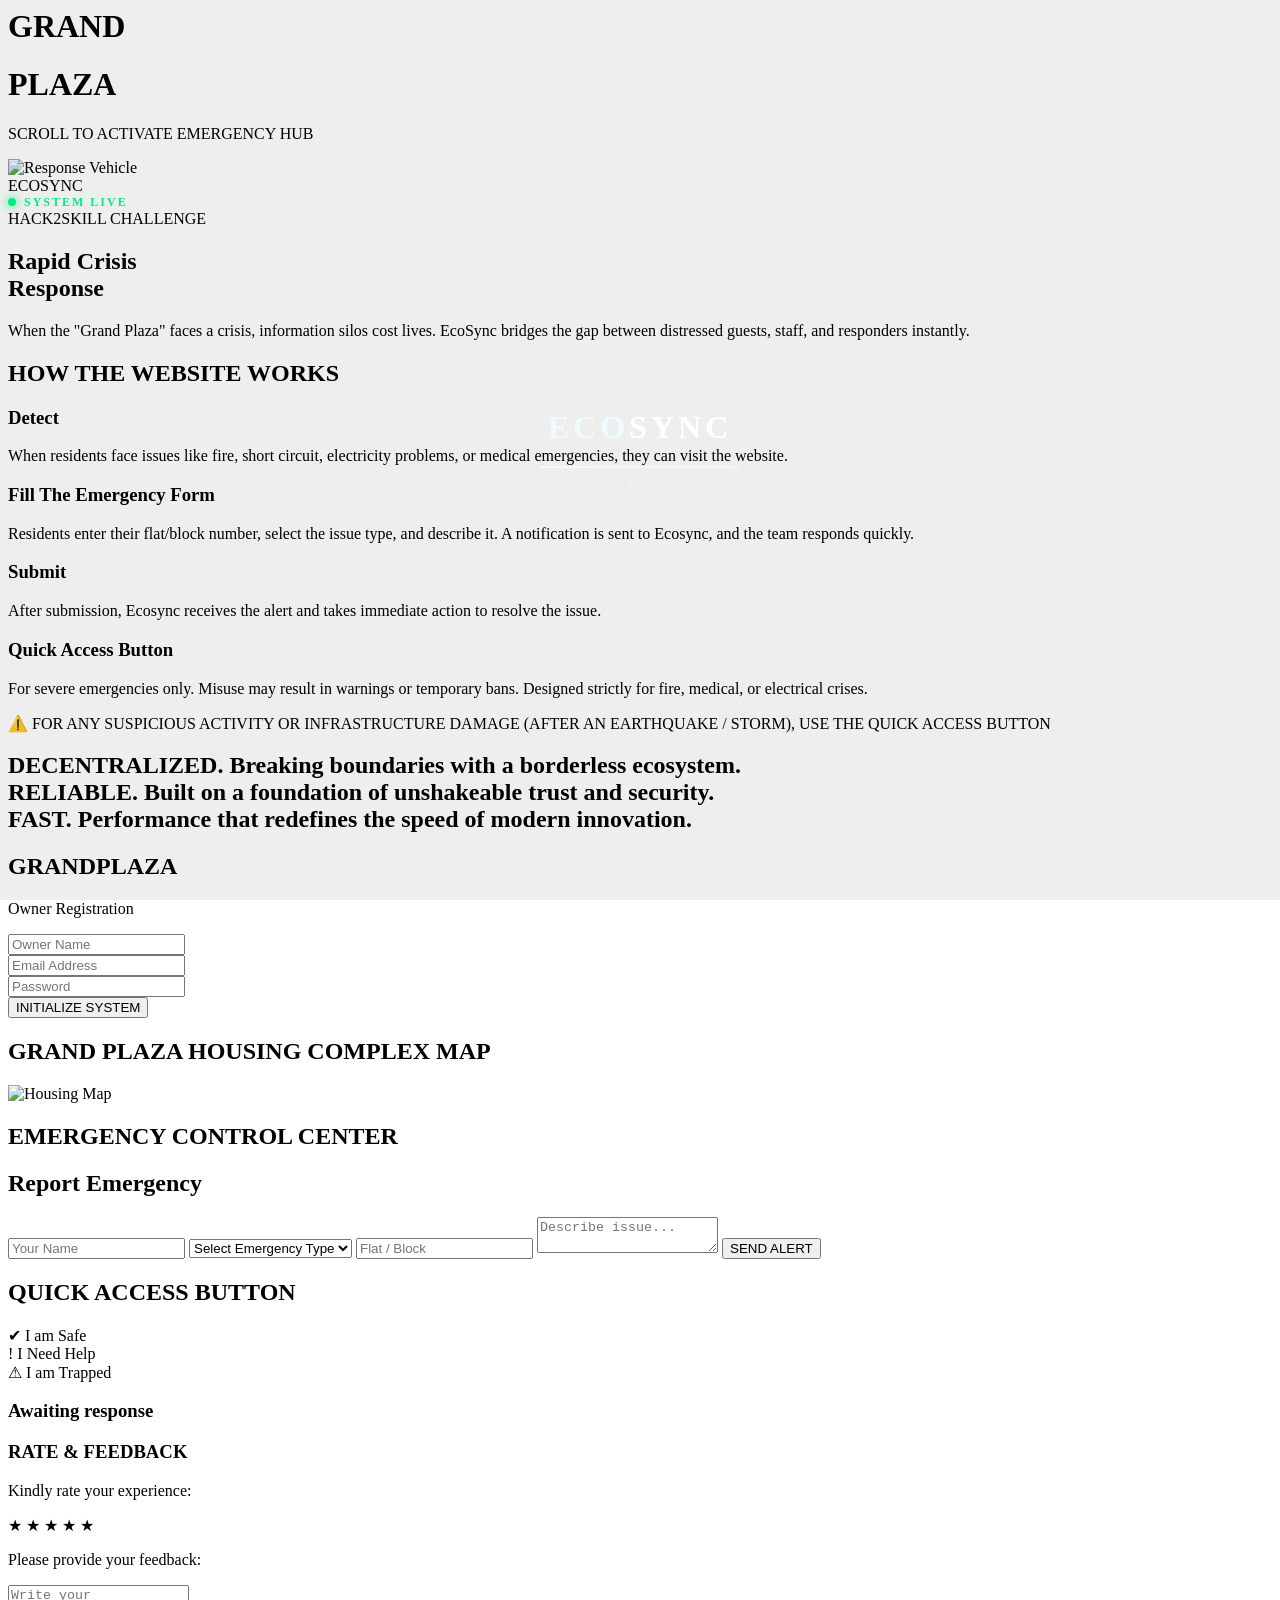
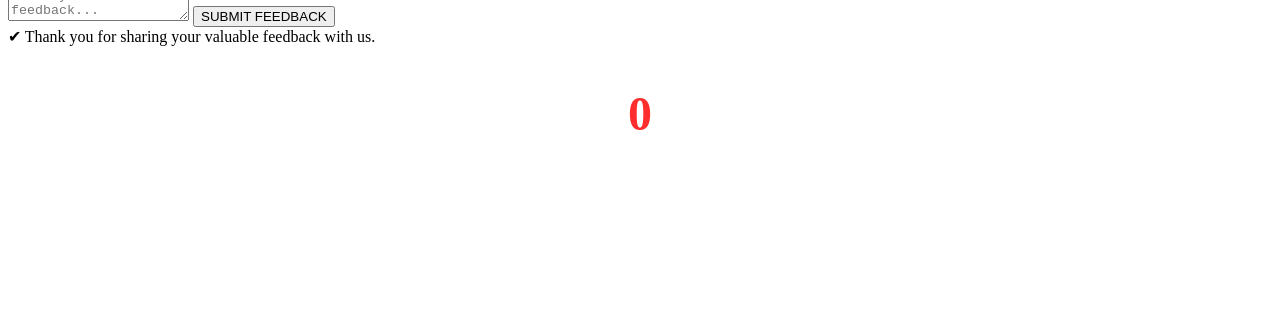
==== index.html @ e8fb7a44 "sattwik" ====
<div id="loader" style="
  position:fixed;inset:0;background:#0a0a0a;
  display:flex;flex-direction:column;
  justify-content:center;align-items:center;
  z-index:99999;font-weight:800;letter-spacing:4px;
">
  <div style="font-size:2rem;color:#00D1FF;">ECO<span style="color:#fff">SYNC</span></div>
  <div style="margin-top:20px;width:200px;height:2px;background:#111;border-radius:2px;overflow:hidden;">
    <div id="loaderBar" style="height:100%;width:0;background:linear-gradient(90deg,#00D1FF,#ff2e2e);transition:width 0.05s;"></div>
  </div>
  <div style="margin-top:12px;color:#555;font-size:0.7rem;" id="loaderPct">0%</div>
</div>
<!DOCTYPE html>
<html lang="en">
<head>
    <meta charset="UTF-8">
    <meta name="viewport" content="width=device-width, initial-scale=1.0">
    <title>EcoSync | Hospitality Crisis Response</title>
    <link rel="stylesheet" href="style.css">
    <link href="https://fonts.googleapis.com/css2?family=Playfair+Display:wght@700&family=Inter:wght@300;400;800&display=swap" rel="stylesheet">
</head>
<body>
<script src="https://cdn.jsdelivr.net/npm/tsparticles@2/tsparticles.bundle.min.js"></script>
    <div class="shop-front">
        <div class="curtain left-curtain">
            <h1 class="hotel-name">GRAND</h1>
        </div>
        <div class="curtain right-curtain">
            <h1 class="hotel-name">PLAZA</h1>
        </div>
        <div class="scroll-indicator">
            <p>SCROLL TO ACTIVATE EMERGENCY HUB</p>
            <div class="mouse-icon"></div>
        </div>
    </div>

    <div class="ambulance-zone">
        <img src="https://cdn.pixabay.com/photo/2024/12/31/06/47/ambulance-9301630_1280.jpg" id="ambulanceImg" alt="Response Vehicle">
    </div>

    <div class="main-app">
        <nav class="premium-nav">
            <div class="logo">ECO<span>SYNC</span></div>
        </nav>
<div id="liveClock" style="color:#00D1FF;font-weight:800;font-size:1rem;letter-spacing:2px;"></div>
<div style="display:flex;align-items:center;gap:8px;">
  <div style="width:8px;height:8px;border-radius:50%;background:#00ff88;
    box-shadow:0 0 10px #00ff88;animation:blink 1s infinite;"></div>
  <span style="color:#00ff88;font-size:0.75rem;letter-spacing:2px;font-weight:800;">SYSTEM LIVE</span>
</div>   
<section class="hero-text">
            <span class="tagline">HACK2SKILL CHALLENGE</span>
            <h2>Rapid Crisis <br><span class="accent">Response</span></h2>
            <p>When the "Grand Plaza" faces a crisis, information silos cost lives. EcoSync bridges the gap between distressed guests, staff, and responders instantly.</p>
        </section>

        <section class="features-section">
    <h1 class="section-title">HOW THE WEBSITE WORKS</h1>
    <div class="features">
        <div class="feature-card" onclick="document.querySelector('.report-section').scrollIntoView({behavior: 'smooth'})" style="cursor: pointer;">
            <h3>Detect</h3>
            <p>When residents face issues like fire, short circuit, electricity problems, or medical emergencies, they can visit the website.</p>
        </div>

        <div class="feature-card" onclick="document.querySelector('.report-section').scrollIntoView({behavior: 'smooth'})" style="cursor: pointer;">
            <h3>Fill The Emergency Form</h3>
            <p>Residents enter their flat/block number, select the issue type, and describe it. A notification is sent to Ecosync, and the team responds quickly.</p>
        </div>

        <div class="feature-card" onclick="document.querySelector('.report-section').scrollIntoView({behavior: 'smooth'})" style="cursor: pointer;">
            <h3>Submit</h3>
            <p>After submission, Ecosync receives the alert and takes immediate action to resolve the issue.</p>
        </div>
   
        <div class="feature-card wide" onclick="document.querySelector('.sos-system').scrollIntoView({behavior: 'smooth'})" style="cursor: pointer;">
            <h3>Quick Access Button</h3>
            <p>For severe emergencies only. Misuse may result in warnings or temporary bans. Designed strictly for fire, medical, or electrical crises.</p>
        <div class="quick-access-alert">
        ⚠️ FOR ANY SUSPICIOUS ACTIVITY OR INFRASTRUCTURE DAMAGE (AFTER AN EARTHQUAKE / STORM),
        USE THE <span>QUICK ACCESS BUTTON</span>
    </div>
        </div>
    </div>
</section>
            <section class="footer-space">
            <h1>DECENTRALIZED. Breaking boundaries with a borderless ecosystem.<br>

RELIABLE. Built on a foundation of unshakeable trust and security.<BR>

FAST. Performance that redefines the speed of modern innovation.</h1>
        </section>
    </div>
    <div id="auth-overlay" class="auth-overlay">
        <div class="auth-card">
            <h2>GRAND<span>PLAZA</span></h2>
            <p>Owner Registration</p>
            <form id="registrationForm">
                <div class="input-group">
                    <input type="text" name="owner_name" required placeholder="Owner Name">
                </div>
                <div class="input-group">
                    <input type="email" name="email" required placeholder="Email Address">
                </div>
                <div class="input-group">
                    <input type="password" name="password" required placeholder="Password">
                </div>
                <button type="submit" class="reg-btn">INITIALIZE SYSTEM</button>
            </form>
        </div>
    </div>

    <script src="https://cdnjs.cloudflare.com/ajax/libs/gsap/3.12.2/gsap.min.js"></script>
    <script src="https://cdnjs.cloudflare.com/ajax/libs/gsap/3.12.2/ScrollTrigger.min.js"></script>
    <script src="script.js"></script>
</body>
</html>
<script type="module">
  import { initializeApp } from "https://www.gstatic.com/firebasejs/10.8.0/firebase-app.js";
  import { getFirestore, collection, addDoc } from "https://www.gstatic.com/firebasejs/10.8.0/firebase-firestore.js";

  const firebaseConfig = {
    apiKey: "AIzaSyCYf7Gd3fpIjiUKA3WAG6GfwStGFDHXHa8",
    authDomain: "web-app-for-crisis.firebaseapp.com",
    projectId: "web-app-for-crisis",
    storageBucket: "web-app-for-crisis.firebasestorage.app",
    messagingSenderId: "662509699721",
    appId: "1:662509699721:web:3c57df8ec0b96b92f83c58",
    measurementId: "G-ZW43K4PV86"
  };

  // Initialize Firebase
  const app = initializeApp(firebaseConfig);
  const db = getFirestore(app);

  //We’re making it globally available so that script.js can now send data.
  window.db = db;
  window.addDoc = addDoc;
  window.collection = collection;
</script>

<script src="https://cdnjs.cloudflare.com/ajax/libs/gsap/3.12.2/gsap.min.js"></script>
<script src="https://cdnjs.cloudflare.com/ajax/libs/gsap/3.12.2/ScrollTrigger.min.js"></script>
<script type="module" src="script.js"></script>
   <div class="map-section">
    <h2>GRAND PLAZA HOUSING COMPLEX MAP</h2>
    
    <img src="https://the2d3dfloorplancompany.com/wp-content/uploads/2021/12/Apartment-3D-Property-Map-Example-1024x395.webp" 
         alt="Housing Map">
</div>
<!-- 🔥 EMERGENCY SECTIONS -->
<section class="emergency-sections">
    <h1 class="section-title">EMERGENCY CONTROL CENTER</h1>

   

<!-- 🔥 REPORT FORM -->
<section class="report-section">
    <h2>Report Emergency</h2>

    <form id="reportForm" class="auth-card premium-card">

        <input type="text" name="name" placeholder="Your Name" required>

        <select name="type" required>
            <option value="">Select Emergency Type</option>
            <option value="medical">Medical</option>
            <option value="fire">Fire / Electrical</option>
            <option value="other">Other</option>
        </select>

        <input type="text" name="location" placeholder="Flat / Block" required>

        <textarea name="details" placeholder="Describe issue..." required></textarea>

        <button class="reg-btn">SEND ALERT</button>
    </form>
</section>

<!-- 🔥 HEADING -->
<h1 class="quick-heading">QUICK ACCESS BUTTON</h1>

<div class="sos-system">

  <div class="sos-btn safe" data-type="safe">
    ✔ I am Safe
  </div>

  <div class="sos-btn help" data-type="help">
    ! I Need Help
  </div>

  <div class="sos-btn danger" data-type="critical">
    ⚠ I am Trapped
  </div>

  <div class="status-card">
    <h3 id="sosStatus">Awaiting response</h3>
  </div>

</div>
<script>
gsap.from(".section-title", {
    y: -50,
    opacity: 0,
    duration: 1
});

gsap.from(".feature-card", {
    y: 50,
    opacity: 0,
    duration: 1,
    stagger: 0.2
});

gsap.from(".quick-access-alert", {
    scale: 0.8,
    opacity: 0,
    duration: 1,
    delay: 0.5
});
</script>
<!-- ===================== -->
<!-- ⭐ FEEDBACK SECTION -->
<!-- ===================== -->
<section class="feedback-section">

  <div class="feedback-card">
    <h3>RATE & FEEDBACK</h3>

    <p>Kindly rate your experience:</p>

    <div id="stars">
      <span>★</span>
      <span>★</span>
      <span>★</span>
      <span>★</span>
      <span>★</span>
    </div>

    <p>Please provide your feedback:</p>

    <textarea id="feedback" placeholder="Write your feedback..."></textarea>

    <button id="submitBtn">SUBMIT FEEDBACK</button>

    <div id="successMsg">
      ✔ Thank you for sharing your valuable feedback with us.
    </div>
  </div>
<div class="live-counter" style="text-align:center;margin:40px 0;">
  <span style="font-size:3rem;font-weight:800;color:#ff2e2e;" id="alertCount">0</span>
  </div>
</section>
<footer style="
  text-align:center;
  padding: 40px;
  border-top: 1px solid rgba(255,255,255,0.05);
  color: rgba(255,255,255,0.2);
  font-size: 0.8rem;
  letter-spacing: 2px;
  margin-top: 80px;
">
© 2026 ECOSYNC — BUILT FOR HACK2SKILL &nbsp;|&nbsp;  ALL RIGHTS RESERVED
</footer>
---- style.css ----
<div id="loader" style="
  position:fixed;inset:0;background:#0a0a0a;
  display:flex;flex-direction:column;
  justify-content:center;align-items:center;
  z-index:99999;font-weight:800;letter-spacing:4px;
">
  <div style="font-size:2rem;color:#00D1FF;">ECO<span style="color:#fff">SYNC</span></div>
  <div style="margin-top:20px;width:200px;height:2px;background:#111;border-radius:2px;overflow:hidden;">
    <div id="loaderBar" style="height:100%;width:0;background:linear-gradient(90deg,#00D1FF,#ff2e2e);transition:width 0.05s;"></div>
  </div>
  <div style="margin-top:12px;color:#555;font-size:0.7rem;" id="loaderPct">0%</div>
</div>
<!DOCTYPE html>
<html lang="en">
<head>
    <meta charset="UTF-8">
    <meta name="viewport" content="width=device-width, initial-scale=1.0">
    <title>EcoSync | Hospitality Crisis Response</title>
    <link rel="stylesheet" href="style.css">
    <link href="https://fonts.googleapis.com/css2?family=Playfair+Display:wght@700&family=Inter:wght@300;400;800&display=swap" rel="stylesheet">
</head>
<body>
<script src="https://cdn.jsdelivr.net/npm/tsparticles@2/tsparticles.bundle.min.js"></script>
    <div class="shop-front">
        <div class="curtain left-curtain">
            <h1 class="hotel-name">GRAND</h1>
        </div>
        <div class="curtain right-curtain">
            <h1 class="hotel-name">PLAZA</h1>
        </div>
        <div class="scroll-indicator">
            <p>SCROLL TO ACTIVATE EMERGENCY HUB</p>
            <div class="mouse-icon"></div>
        </div>
    </div>

    <div class="ambulance-zone">
        <img src="https://cdn.pixabay.com/photo/2024/12/31/06/47/ambulance-9301630_1280.jpg" id="ambulanceImg" alt="Response Vehicle">
    </div>

    <div class="main-app">
        <nav class="premium-nav">
            <div class="logo">ECO<span>SYNC</span></div>
        </nav>
<div id="liveClock" style="color:#00D1FF;font-weight:800;font-size:1rem;letter-spacing:2px;"></div>
<div style="display:flex;align-items:center;gap:8px;">
  <div style="width:8px;height:8px;border-radius:50%;background:#00ff88;
    box-shadow:0 0 10px #00ff88;animation:blink 1s infinite;"></div>
  <span style="color:#00ff88;font-size:0.75rem;letter-spacing:2px;font-weight:800;">SYSTEM LIVE</span>
</div>   
<section class="hero-text">
            <span class="tagline">HACK2SKILL CHALLENGE</span>
            <h2>Rapid Crisis <br><span class="accent">Response</span></h2>
            <p>When the "Grand Plaza" faces a crisis, information silos cost lives. EcoSync bridges the gap between distressed guests, staff, and responders instantly.</p>
        </section>

        <section class="features-section">
    <h1 class="section-title">HOW THE WEBSITE WORKS</h1>
    <div class="features">
        <div class="feature-card" onclick="document.querySelector('.report-section').scrollIntoView({behavior: 'smooth'})" style="cursor: pointer;">
            <h3>Detect</h3>
            <p>When residents face issues like fire, short circuit, electricity problems, or medical emergencies, they can visit the website.</p>
        </div>

        <div class="feature-card" onclick="document.querySelector('.report-section').scrollIntoView({behavior: 'smooth'})" style="cursor: pointer;">
            <h3>Fill The Emergency Form</h3>
            <p>Residents enter their flat/block number, select the issue type, and describe it. A notification is sent to Ecosync, and the team responds quickly.</p>
        </div>

        <div class="feature-card" onclick="document.querySelector('.report-section').scrollIntoView({behavior: 'smooth'})" style="cursor: pointer;">
            <h3>Submit</h3>
            <p>After submission, Ecosync receives the alert and takes immediate action to resolve the issue.</p>
        </div>
   
        <div class="feature-card wide" onclick="document.querySelector('.sos-system').scrollIntoView({behavior: 'smooth'})" style="cursor: pointer;">
            <h3>Quick Access Button</h3>
            <p>For severe emergencies only. Misuse may result in warnings or temporary bans. Designed strictly for fire, medical, or electrical crises.</p>
        <div class="quick-access-alert">
        ⚠️ FOR ANY SUSPICIOUS ACTIVITY OR INFRASTRUCTURE DAMAGE (AFTER AN EARTHQUAKE / STORM),
        USE THE <span>QUICK ACCESS BUTTON</span>
    </div>
        </div>
    </div>
</section>
            <section class="footer-space">
            <h1>DECENTRALIZED. Breaking boundaries with a borderless ecosystem.<br>

RELIABLE. Built on a foundation of unshakeable trust and security.<BR>

FAST. Performance that redefines the speed of modern innovation.</h1>
        </section>
    </div>
    <div id="auth-overlay" class="auth-overlay">
        <div class="auth-card">
            <h2>GRAND<span>PLAZA</span></h2>
            <p>Owner Registration</p>
            <form id="registrationForm">
                <div class="input-group">
                    <input type="text" name="owner_name" required placeholder="Owner Name">
                </div>
                <div class="input-group">
                    <input type="email" name="email" required placeholder="Email Address">
                </div>
                <div class="input-group">
                    <input type="password" name="password" required placeholder="Password">
                </div>
                <button type="submit" class="reg-btn">INITIALIZE SYSTEM</button>
            </form>
        </div>
    </div>

    <script src="https://cdnjs.cloudflare.com/ajax/libs/gsap/3.12.2/gsap.min.js"></script>
    <script src="https://cdnjs.cloudflare.com/ajax/libs/gsap/3.12.2/ScrollTrigger.min.js"></script>
    <script src="script.js"></script>
</body>
</html>
<script type="module">
  import { initializeApp } from "https://www.gstatic.com/firebasejs/10.8.0/firebase-app.js";
  import { getFirestore, collection, addDoc } from "https://www.gstatic.com/firebasejs/10.8.0/firebase-firestore.js";

  const firebaseConfig = {
    apiKey: "AIzaSyCYf7Gd3fpIjiUKA3WAG6GfwStGFDHXHa8",
    authDomain: "web-app-for-crisis.firebaseapp.com",
    projectId: "web-app-for-crisis",
    storageBucket: "web-app-for-crisis.firebasestorage.app",
    messagingSenderId: "662509699721",
    appId: "1:662509699721:web:3c57df8ec0b96b92f83c58",
    measurementId: "G-ZW43K4PV86"
  };

  // Initialize Firebase
  const app = initializeApp(firebaseConfig);
  const db = getFirestore(app);

  //We’re making it globally available so that script.js can now send data.
  window.db = db;
  window.addDoc = addDoc;
  window.collection = collection;
</script>

<script src="https://cdnjs.cloudflare.com/ajax/libs/gsap/3.12.2/gsap.min.js"></script>
<script src="https://cdnjs.cloudflare.com/ajax/libs/gsap/3.12.2/ScrollTrigger.min.js"></script>
<script type="module" src="script.js"></script>
   <div class="map-section">
    <h2>GRAND PLAZA HOUSING COMPLEX MAP</h2>
    
    <img src="https://the2d3dfloorplancompany.com/wp-content/uploads/2021/12/Apartment-3D-Property-Map-Example-1024x395.webp" 
         alt="Housing Map">
</div>
<!-- 🔥 EMERGENCY SECTIONS -->
<section class="emergency-sections">
    <h1 class="section-title">EMERGENCY CONTROL CENTER</h1>

   

<!-- 🔥 REPORT FORM -->
<section class="report-section">
    <h2>Report Emergency</h2>

    <form id="reportForm" class="auth-card premium-card">

        <input type="text" name="name" placeholder="Your Name" required>

        <select name="type" required>
            <option value="">Select Emergency Type</option>
            <option value="medical">Medical</option>
            <option value="fire">Fire / Electrical</option>
            <option value="other">Other</option>
        </select>

        <input type="text" name="location" placeholder="Flat / Block" required>

        <textarea name="details" placeholder="Describe issue..." required></textarea>

        <button class="reg-btn">SEND ALERT</button>
    </form>
</section>

<!-- 🔥 HEADING -->
<h1 class="quick-heading">QUICK ACCESS BUTTON</h1>

<div class="sos-system">

  <div class="sos-btn safe" data-type="safe">
    ✔ I am Safe
  </div>

  <div class="sos-btn help" data-type="help">
    ! I Need Help
  </div>

  <div class="sos-btn danger" data-type="critical">
    ⚠ I am Trapped
  </div>

  <div class="status-card">
    <h3 id="sosStatus">Awaiting response</h3>
  </div>

</div>
<script>
gsap.from(".section-title", {
    y: -50,
    opacity: 0,
    duration: 1
});

gsap.from(".feature-card", {
    y: 50,
    opacity: 0,
    duration: 1,
    stagger: 0.2
});

gsap.from(".quick-access-alert", {
    scale: 0.8,
    opacity: 0,
    duration: 1,
    delay: 0.5
});
</script>
<!-- ===================== -->
<!-- ⭐ FEEDBACK SECTION -->
<!-- ===================== -->
<section class="feedback-section">
<section class="feedback-section" style="width:100%;padding:0 16px;box-sizing:border-box;"></section>
  <div class="feedback-card">
    <h3>RATE & FEEDBACK</h3>

    <p>Kindly rate your experience:</p>

    <div id="stars">
      <span>★</span>
      <span>★</span>
      <span>★</span>
      <span>★</span>
      <span>★</span>
    </div>

    <p>Please provide your feedback:</p>

    <textarea id="feedback" placeholder="Write your feedback..."></textarea>

    <button id="submitBtn">SUBMIT FEEDBACK</button>

    <div id="successMsg">
      ✔ Thank you for sharing your valuable feedback with us.
    </div>
  </div>
<div class="live-counter" style="text-align:center;margin:40px 0;">
  <span style="font-size:3rem;font-weight:800;color:#ff2e2e;" id="alertCount">0</span>
  </div>
</section>
<footer style="
  text-align:center;
  padding: 40px;
  border-top: 1px solid rgba(255,255,255,0.05);
  color: rgba(255,255,255,0.2);
  font-size: 0.8rem;
  letter-spacing: 2px;
  margin-top: 80px;
">
© 2026 ECOSYNC — BUILT FOR HACK2SKILL &nbsp;|&nbsp;  ALL RIGHTS RESERVED
</footer>
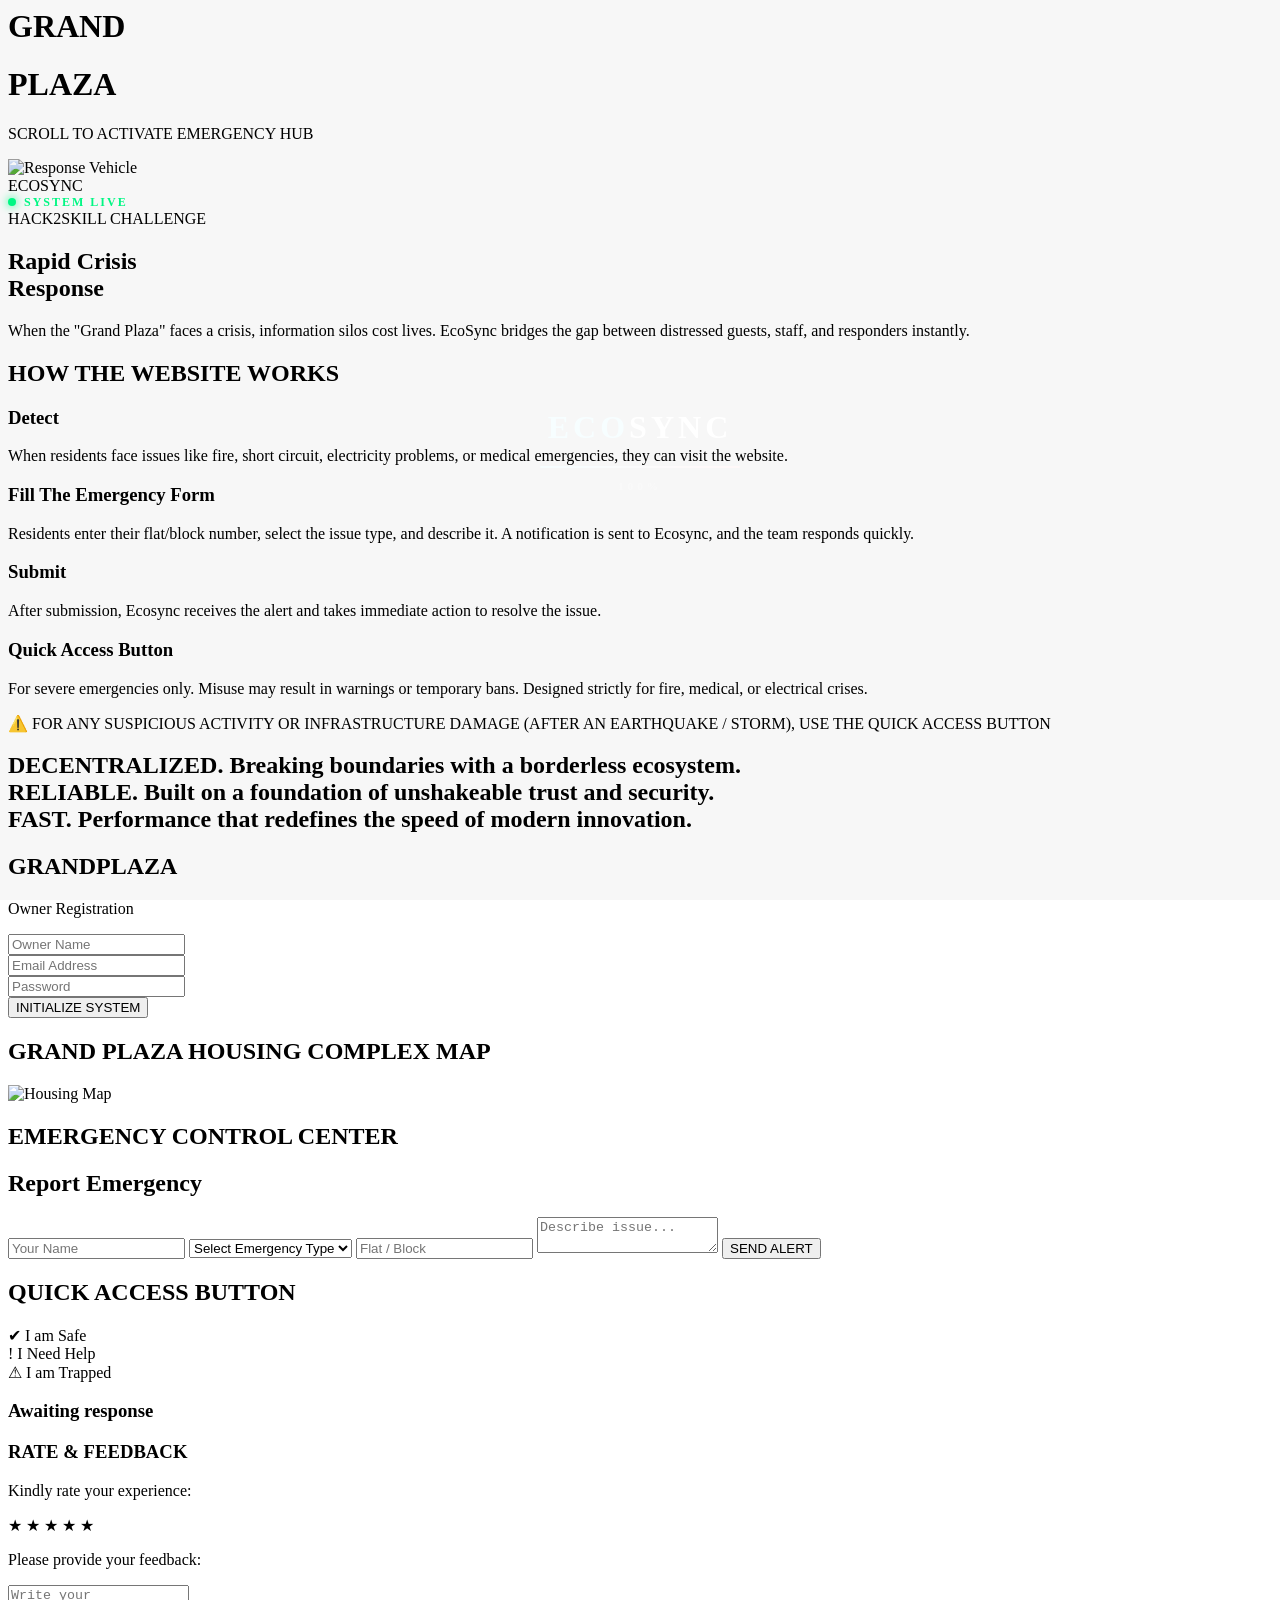
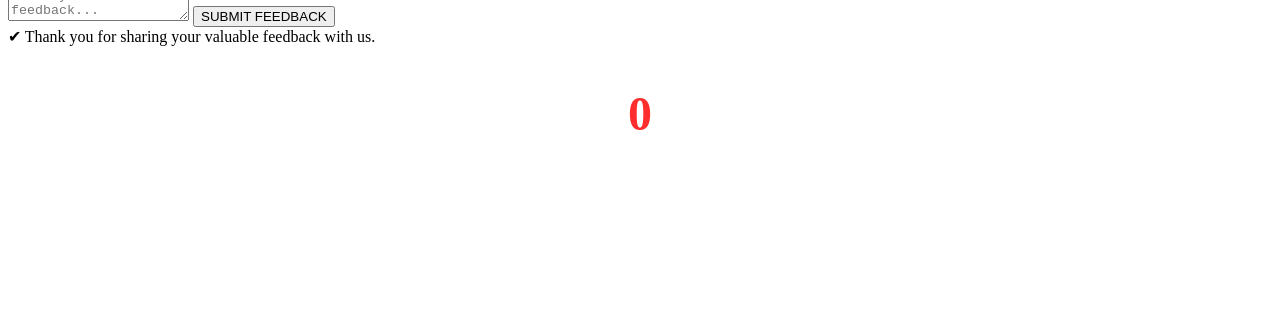
==== commit 622c72e5: "change" ====
--- a/index.html
+++ b/index.html
@@ -249,7 +249,8 @@
   </div>
 <div class="live-counter" style="text-align:center;margin:40px 0;">
   <span style="font-size:3rem;font-weight:800;color:#ff2e2e;" id="alertCount">0</span>
-  </div>
+  
+</div>
 </section>
 <footer style="
   text-align:center;
@@ -264,3 +265,4 @@
 </footer>
 
 
+
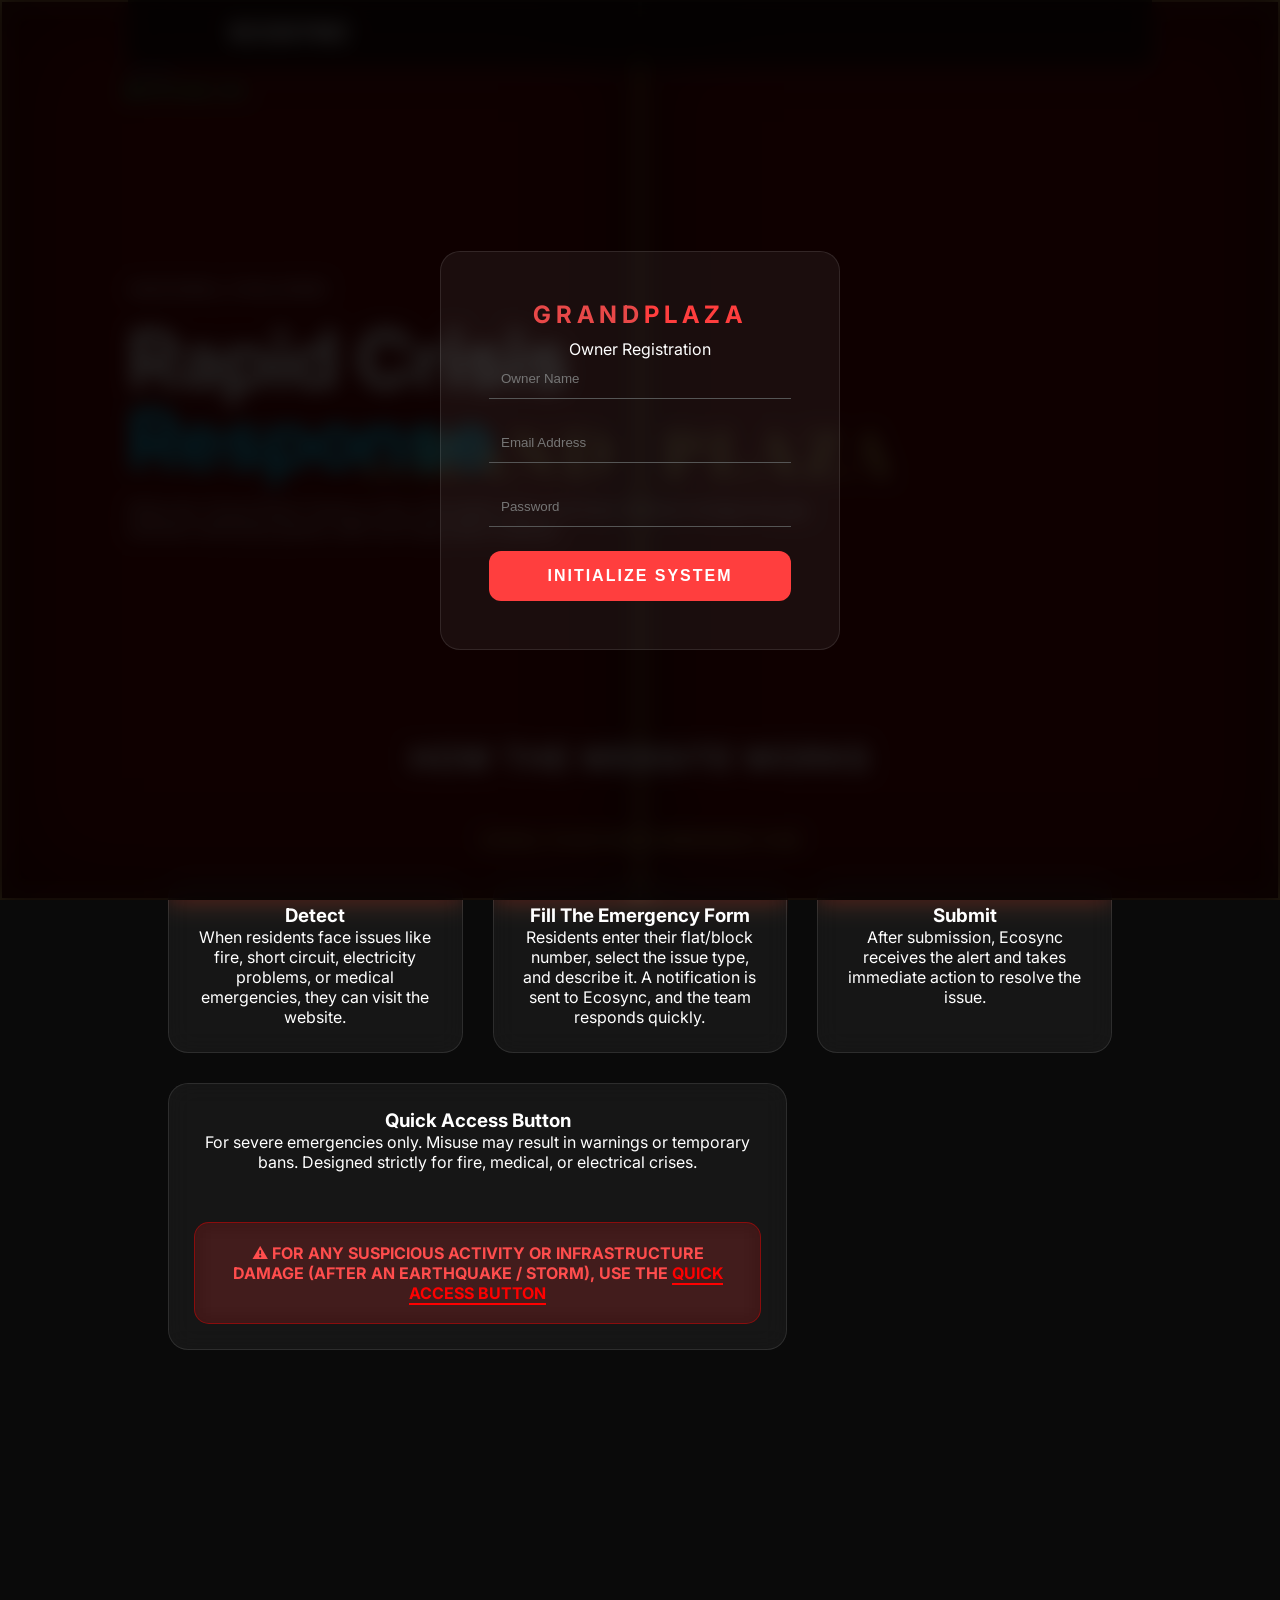
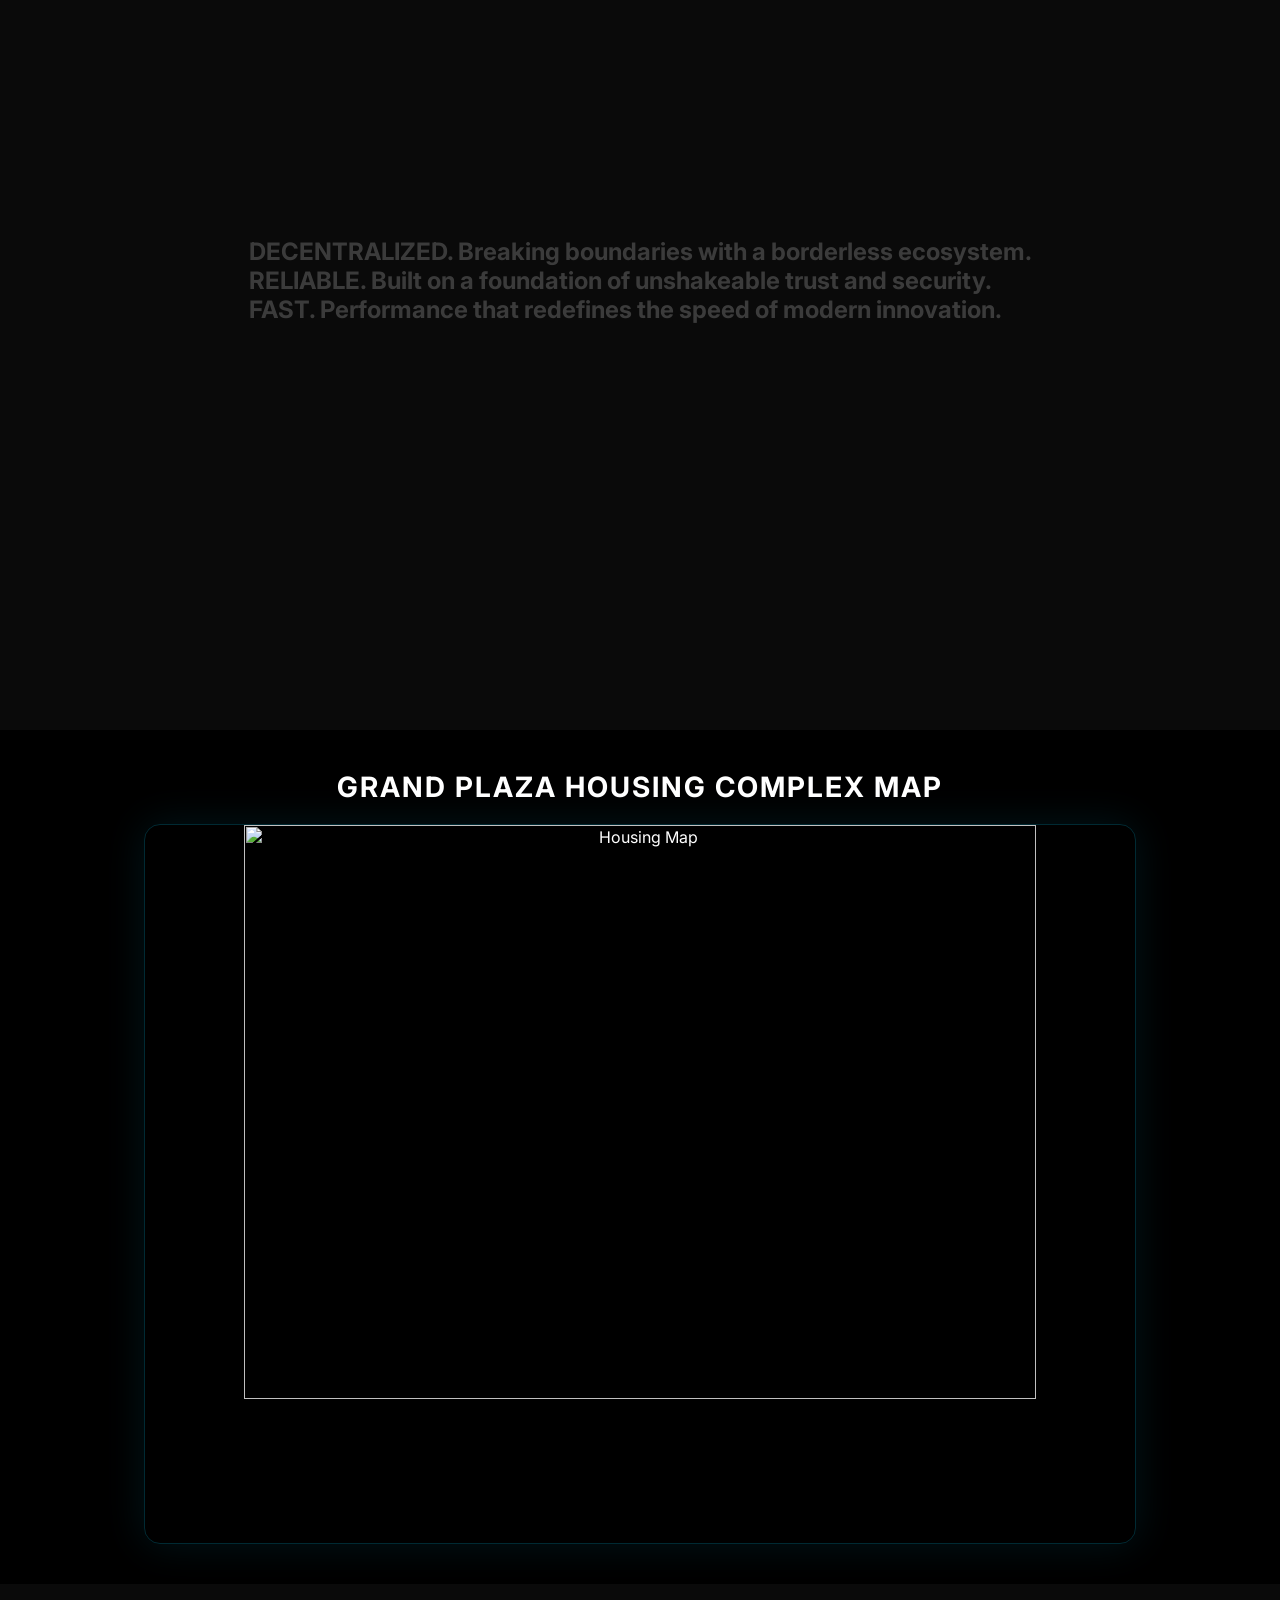
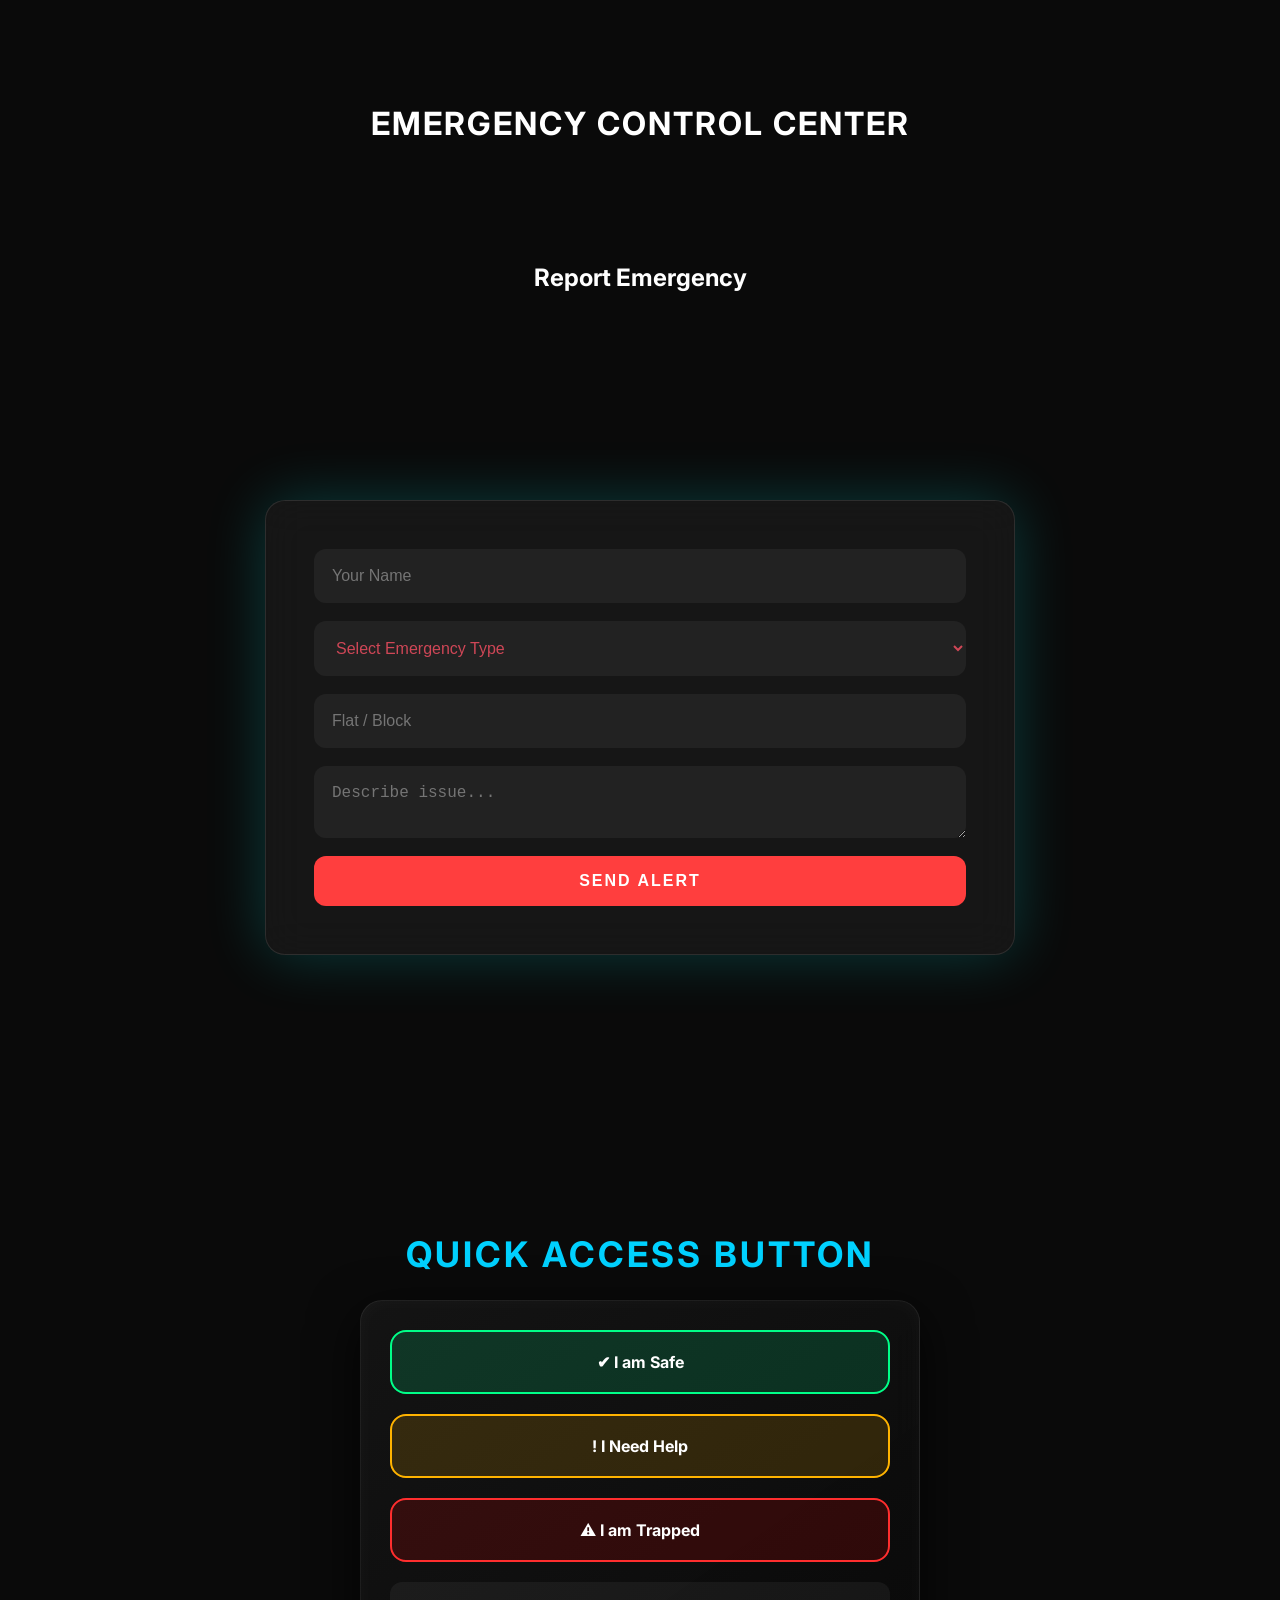
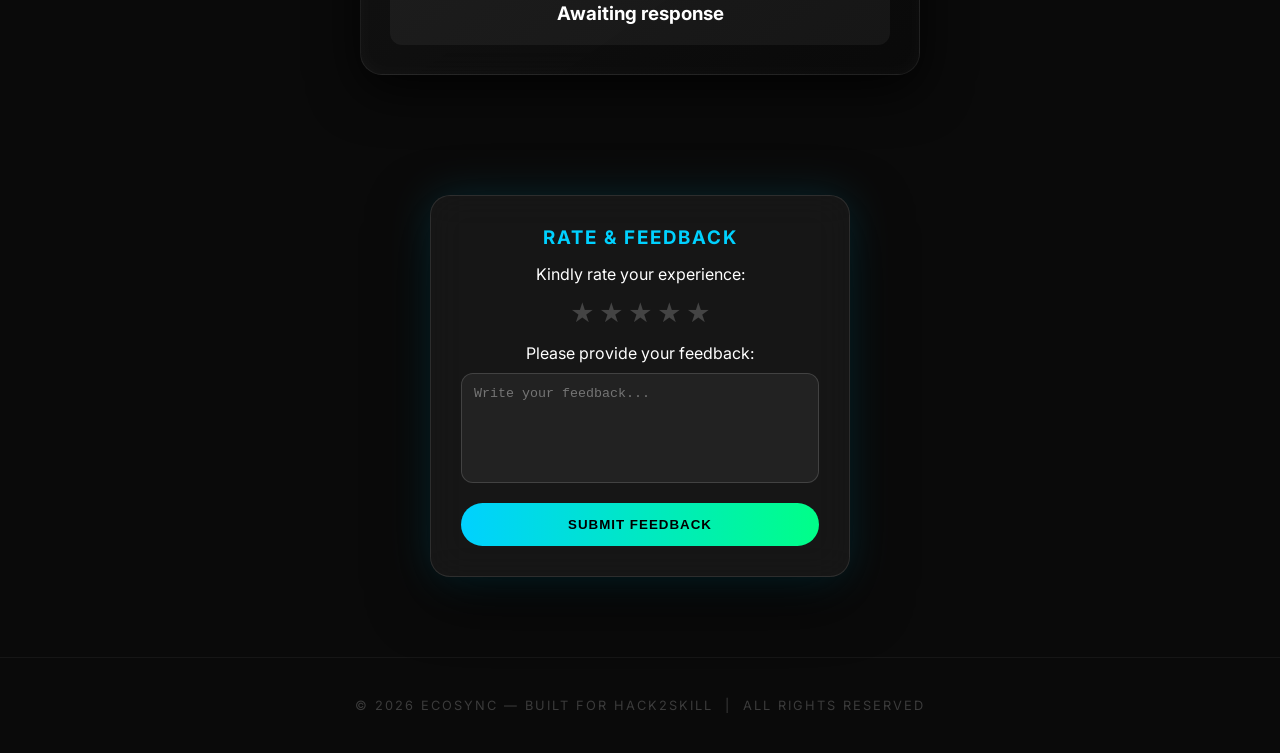
==== commit ecdd40e6: "sattwik" ====
--- a/index.html
+++ b/index.html
@@ -247,8 +247,7 @@
       ✔ Thank you for sharing your valuable feedback with us.
     </div>
   </div>
-<div class="live-counter" style="text-align:center;margin:40px 0;">
-  <span style="font-size:3rem;font-weight:800;color:#ff2e2e;" id="alertCount">0</span>
+
   
 </div>
 </section>
--- a/style.css
+++ b/style.css
@@ -1,265 +1,813 @@
-<div id="loader" style="
-  position:fixed;inset:0;background:#0a0a0a;
-  display:flex;flex-direction:column;
-  justify-content:center;align-items:center;
-  z-index:99999;font-weight:800;letter-spacing:4px;
-">
-  <div style="font-size:2rem;color:#00D1FF;">ECO<span style="color:#fff">SYNC</span></div>
-  <div style="margin-top:20px;width:200px;height:2px;background:#111;border-radius:2px;overflow:hidden;">
-    <div id="loaderBar" style="height:100%;width:0;background:linear-gradient(90deg,#00D1FF,#ff2e2e);transition:width 0.05s;"></div>
-  </div>
-  <div style="margin-top:12px;color:#555;font-size:0.7rem;" id="loaderPct">0%</div>
-</div>
-<!DOCTYPE html>
-<html lang="en">
-<head>
-    <meta charset="UTF-8">
-    <meta name="viewport" content="width=device-width, initial-scale=1.0">
-    <title>EcoSync | Hospitality Crisis Response</title>
-    <link rel="stylesheet" href="style.css">
-    <link href="https://fonts.googleapis.com/css2?family=Playfair+Display:wght@700&family=Inter:wght@300;400;800&display=swap" rel="stylesheet">
-</head>
-<body>
-<script src="https://cdn.jsdelivr.net/npm/tsparticles@2/tsparticles.bundle.min.js"></script>
-    <div class="shop-front">
-        <div class="curtain left-curtain">
-            <h1 class="hotel-name">GRAND</h1>
-        </div>
-        <div class="curtain right-curtain">
-            <h1 class="hotel-name">PLAZA</h1>
-        </div>
-        <div class="scroll-indicator">
-            <p>SCROLL TO ACTIVATE EMERGENCY HUB</p>
-            <div class="mouse-icon"></div>
-        </div>
-    </div>
-
-    <div class="ambulance-zone">
-        <img src="https://cdn.pixabay.com/photo/2024/12/31/06/47/ambulance-9301630_1280.jpg" id="ambulanceImg" alt="Response Vehicle">
-    </div>
-
-    <div class="main-app">
-        <nav class="premium-nav">
-            <div class="logo">ECO<span>SYNC</span></div>
-        </nav>
-<div id="liveClock" style="color:#00D1FF;font-weight:800;font-size:1rem;letter-spacing:2px;"></div>
-<div style="display:flex;align-items:center;gap:8px;">
-  <div style="width:8px;height:8px;border-radius:50%;background:#00ff88;
-    box-shadow:0 0 10px #00ff88;animation:blink 1s infinite;"></div>
-  <span style="color:#00ff88;font-size:0.75rem;letter-spacing:2px;font-weight:800;">SYSTEM LIVE</span>
-</div>   
-<section class="hero-text">
-            <span class="tagline">HACK2SKILL CHALLENGE</span>
-            <h2>Rapid Crisis <br><span class="accent">Response</span></h2>
-            <p>When the "Grand Plaza" faces a crisis, information silos cost lives. EcoSync bridges the gap between distressed guests, staff, and responders instantly.</p>
-        </section>
-
-        <section class="features-section">
-    <h1 class="section-title">HOW THE WEBSITE WORKS</h1>
-    <div class="features">
-        <div class="feature-card" onclick="document.querySelector('.report-section').scrollIntoView({behavior: 'smooth'})" style="cursor: pointer;">
-            <h3>Detect</h3>
-            <p>When residents face issues like fire, short circuit, electricity problems, or medical emergencies, they can visit the website.</p>
-        </div>
-
-        <div class="feature-card" onclick="document.querySelector('.report-section').scrollIntoView({behavior: 'smooth'})" style="cursor: pointer;">
-            <h3>Fill The Emergency Form</h3>
-            <p>Residents enter their flat/block number, select the issue type, and describe it. A notification is sent to Ecosync, and the team responds quickly.</p>
-        </div>
-
-        <div class="feature-card" onclick="document.querySelector('.report-section').scrollIntoView({behavior: 'smooth'})" style="cursor: pointer;">
-            <h3>Submit</h3>
-            <p>After submission, Ecosync receives the alert and takes immediate action to resolve the issue.</p>
-        </div>
-   
-        <div class="feature-card wide" onclick="document.querySelector('.sos-system').scrollIntoView({behavior: 'smooth'})" style="cursor: pointer;">
-            <h3>Quick Access Button</h3>
-            <p>For severe emergencies only. Misuse may result in warnings or temporary bans. Designed strictly for fire, medical, or electrical crises.</p>
-        <div class="quick-access-alert">
-        ⚠️ FOR ANY SUSPICIOUS ACTIVITY OR INFRASTRUCTURE DAMAGE (AFTER AN EARTHQUAKE / STORM),
-        USE THE <span>QUICK ACCESS BUTTON</span>
-    </div>
-        </div>
-    </div>
-</section>
-            <section class="footer-space">
-            <h1>DECENTRALIZED. Breaking boundaries with a borderless ecosystem.<br>
-
-RELIABLE. Built on a foundation of unshakeable trust and security.<BR>
-
-FAST. Performance that redefines the speed of modern innovation.</h1>
-        </section>
-    </div>
-    <div id="auth-overlay" class="auth-overlay">
-        <div class="auth-card">
-            <h2>GRAND<span>PLAZA</span></h2>
-            <p>Owner Registration</p>
-            <form id="registrationForm">
-                <div class="input-group">
-                    <input type="text" name="owner_name" required placeholder="Owner Name">
-                </div>
-                <div class="input-group">
-                    <input type="email" name="email" required placeholder="Email Address">
-                </div>
-                <div class="input-group">
-                    <input type="password" name="password" required placeholder="Password">
-                </div>
-                <button type="submit" class="reg-btn">INITIALIZE SYSTEM</button>
-            </form>
-        </div>
-    </div>
-
-    <script src="https://cdnjs.cloudflare.com/ajax/libs/gsap/3.12.2/gsap.min.js"></script>
-    <script src="https://cdnjs.cloudflare.com/ajax/libs/gsap/3.12.2/ScrollTrigger.min.js"></script>
-    <script src="script.js"></script>
-</body>
-</html>
-<script type="module">
-  import { initializeApp } from "https://www.gstatic.com/firebasejs/10.8.0/firebase-app.js";
-  import { getFirestore, collection, addDoc } from "https://www.gstatic.com/firebasejs/10.8.0/firebase-firestore.js";
-
-  const firebaseConfig = {
-    apiKey: "AIzaSyCYf7Gd3fpIjiUKA3WAG6GfwStGFDHXHa8",
-    authDomain: "web-app-for-crisis.firebaseapp.com",
-    projectId: "web-app-for-crisis",
-    storageBucket: "web-app-for-crisis.firebasestorage.app",
-    messagingSenderId: "662509699721",
-    appId: "1:662509699721:web:3c57df8ec0b96b92f83c58",
-    measurementId: "G-ZW43K4PV86"
-  };
-
-  // Initialize Firebase
-  const app = initializeApp(firebaseConfig);
-  const db = getFirestore(app);
-
-  //We’re making it globally available so that script.js can now send data.
-  window.db = db;
-  window.addDoc = addDoc;
-  window.collection = collection;
-</script>
-
-<script src="https://cdnjs.cloudflare.com/ajax/libs/gsap/3.12.2/gsap.min.js"></script>
-<script src="https://cdnjs.cloudflare.com/ajax/libs/gsap/3.12.2/ScrollTrigger.min.js"></script>
-<script type="module" src="script.js"></script>
-   <div class="map-section">
-    <h2>GRAND PLAZA HOUSING COMPLEX MAP</h2>
-    
-    <img src="https://the2d3dfloorplancompany.com/wp-content/uploads/2021/12/Apartment-3D-Property-Map-Example-1024x395.webp" 
-         alt="Housing Map">
-</div>
-<!-- 🔥 EMERGENCY SECTIONS -->
-<section class="emergency-sections">
-    <h1 class="section-title">EMERGENCY CONTROL CENTER</h1>
-
-   
-
-<!-- 🔥 REPORT FORM -->
-<section class="report-section">
-    <h2>Report Emergency</h2>
-
-    <form id="reportForm" class="auth-card premium-card">
-
-        <input type="text" name="name" placeholder="Your Name" required>
-
-        <select name="type" required>
-            <option value="">Select Emergency Type</option>
-            <option value="medical">Medical</option>
-            <option value="fire">Fire / Electrical</option>
-            <option value="other">Other</option>
-        </select>
-
-        <input type="text" name="location" placeholder="Flat / Block" required>
-
-        <textarea name="details" placeholder="Describe issue..." required></textarea>
-
-        <button class="reg-btn">SEND ALERT</button>
-    </form>
-</section>
-
-<!-- 🔥 HEADING -->
-<h1 class="quick-heading">QUICK ACCESS BUTTON</h1>
-
-<div class="sos-system">
-
-  <div class="sos-btn safe" data-type="safe">
-    ✔ I am Safe
-  </div>
-
-  <div class="sos-btn help" data-type="help">
-    ! I Need Help
-  </div>
-
-  <div class="sos-btn danger" data-type="critical">
-    ⚠ I am Trapped
-  </div>
-
-  <div class="status-card">
-    <h3 id="sosStatus">Awaiting response</h3>
-  </div>
-
-</div>
-<script>
-gsap.from(".section-title", {
-    y: -50,
-    opacity: 0,
-    duration: 1
-});
-
-gsap.from(".feature-card", {
-    y: 50,
-    opacity: 0,
-    duration: 1,
-    stagger: 0.2
-});
-
-gsap.from(".quick-access-alert", {
-    scale: 0.8,
-    opacity: 0,
-    duration: 1,
-    delay: 0.5
-});
-</script>
-<!-- ===================== -->
-<!-- ⭐ FEEDBACK SECTION -->
-<!-- ===================== -->
-<section class="feedback-section">
-<section class="feedback-section" style="width:100%;padding:0 16px;box-sizing:border-box;"></section>
-  <div class="feedback-card">
-    <h3>RATE & FEEDBACK</h3>
-
-    <p>Kindly rate your experience:</p>
-
-    <div id="stars">
-      <span>★</span>
-      <span>★</span>
-      <span>★</span>
-      <span>★</span>
-      <span>★</span>
-    </div>
-
-    <p>Please provide your feedback:</p>
-
-    <textarea id="feedback" placeholder="Write your feedback..."></textarea>
-
-    <button id="submitBtn">SUBMIT FEEDBACK</button>
-
-    <div id="successMsg">
-      ✔ Thank you for sharing your valuable feedback with us.
-    </div>
-  </div>
-<div class="live-counter" style="text-align:center;margin:40px 0;">
-  <span style="font-size:3rem;font-weight:800;color:#ff2e2e;" id="alertCount">0</span>
-  </div>
-</section>
-<footer style="
-  text-align:center;
+:root {
+    --gold: #C5A059;
+    --velvet: #630606;
+    --tech-blue: #00D1FF;
+    --dark: #0A0A0A;
+}
+
+* { margin: 0; padding: 0; box-sizing: border-box; }
+
+body {
+    background-color: var(--dark);
+    font-family: 'Inter', sans-serif;
+    color: white;
+    overflow-x: hidden;
+}
+
+/* CURTAIN SYSTEM */
+.shop-front {
+    position: fixed;
+    width: 100%;
+    height: 100vh;
+    display: flex;
+    z-index: 100;
+    pointer-events: none; /* Allows scrolling through the curtains */
+}
+
+.curtain {
+    width: 50%;
+    height: 100%;
+    background-color: var(--velvet);
+    display: flex;
+    align-items: center;
+    border: 2px solid var(--gold);
+    box-shadow: inset 0 0 100px rgba(0,0,0,0.5);
+}
+
+.left-curtain { justify-content: flex-end; padding-right: 20px; }
+.right-curtain { justify-content: flex-start; padding-left: 20px; }
+
+.hotel-name {
+    font-family: 'Playfair Display', serif;
+    font-size: 8vw;
+    color: var(--gold);
+    letter-spacing: 10px;
+}
+
+.scroll-indicator {
+    position: absolute;
+    bottom: 50px;
+    left: 50%;
+    transform: translateX(-50%);
+    text-align: center;
+    color: var(--gold);
+    font-weight: 800;
+}
+
+/* AMBULANCE ROTATION ZONE */
+.ambulance-zone {
+    position: fixed;
+    top: 50%;
+    left: 50%;
+    transform: translate(-50%, -50%);
+    width: 300px;
+    z-index: 50;
+    opacity: 0; /* Hidden initially */
+}
+
+#ambulanceImg {
+    width: 100%;
+    filter: drop-shadow(0 0 20px var(--black));
+}
+
+/* MAIN CONTENT */
+.main-app {
+    padding: 0 10%;
+    min-height: 250vh; /* Extra height for scrolling */
+}
+
+.premium-nav {
+    display: flex;
+    justify-content: space-between;
+    padding: 40px 0;
+}
+
+.logo { font-weight: 800; font-size: 1.5rem; }
+.logo span { color: var(--black); }
+
+.hero-text {
+    margin-top: 20vh;
+    max-width: 700px;
+}
+
+.hero-text h2 { font-size: 5rem; line-height: 1; margin: 20px 0; }
+.accent { color: var(--tech-blue); }
+
+.features {
+    display: flex;
+    gap: 20px;
+    margin-top: 100px;
+}
+
+.feature-card {
+    flex: 1;
+    padding: 40px;
+    background: rgb(18, 10, 10);
+    border-radius: 20px;
+    border: 1px solid rgb(7, 3, 3);
+}
+
+.footer-space { height: 100vh; display: flex; align-items: center; justify-content: center; opacity: 0.2; }
+.auth-overlay {
+    position: fixed;
+    top: 0;
+    left: 0;
+    width: 100%;
+    height: 100%;
+    background: rgba(0, 0, 0, 0.85);
+    backdrop-filter: blur(10px);
+    z-index: 9999;
+    display: flex;
+    justify-content: center;
+    align-items: center;
+}
+
+.auth-card {
+    background: rgba(255, 255, 255, 0.05);
+    padding: 3rem;
+    border-radius: 20px;
+    border: 1px solid rgba(255, 255, 255, 0.1);
+    text-align: center;
+    width: 400px;
+}
+
+.auth-card h2 {
+    font-family: 'Inter', sans-serif;
+    color: #e84848;
+    letter-spacing: 5px;
+    margin-bottom: 10px;
+}
+
+.auth-card h2 span { color: #ff3e3e; }
+
+.input-group { margin-bottom: 1.5rem; }
+
+.input-group input {
+    width: 100%;
+    padding: 12px;
+    background: transparent;
+    border: none;
+    border-bottom: 1px solid #555;
+    color: white;
+    outline: none;
+    transition: 0.3s;
+}
+
+.input-group input:focus { border-bottom: 1px solid #ff3e3e; }
+
+.reg-btn {
+    background: #ff3e3e;
+    color: white;
+    border: none;
+    padding: 12px 30px;
+    font-weight: 800;
+    cursor: pointer;
+    letter-spacing: 2px;
+    transition: 0.3s;
+}
+
+.reg-btn:hover { background: #fff; color: #000; }
+.section-title {
+    margin-top: 120px;
+    font-size: 2.8rem;
+    text-align: center;
+}
+
+.emergency-grid {
+    display: flex;
+    gap: 20px;
+    margin-top: 40px;
+}
+
+.em-card {
+    flex: 1;
+    padding: 40px;
+    border-radius: 25px;
+    backdrop-filter: blur(15px);
+    cursor: pointer;
+    transition: 0.4s;
+    border: 1px solid rgba(255,255,255,0.1);
+}
+
+.em-card:hover {
+    transform: translateY(-10px) scale(1.03);
+    box-shadow: 0 0 40px rgba(0,255,255,0.2);
+}
+
+.medical {
+    background: linear-gradient(135deg, rgba(0,255,255,0.2), rgba(0,100,255,0.2));
+}
+
+.fire {
+    background: linear-gradient(135deg, rgba(255,60,60,0.3), rgba(255,120,0,0.2));
+}
+
+.other {
+    background: linear-gradient(135deg, rgba(255,200,0,0.2), rgba(255,255,255,0.1));
+}
+
+.report-section {
+    margin-top: 120px;
+}
+
+.report-section input,
+.report-section select,
+.report-section textarea {
+    width: 100%;
+    padding: 14px;
+    margin-bottom: 15px;
+    border-radius: 12px;
+    border: none;
+    background: rgba(255,255,255,0.05);
+    color: rgb(207, 71, 87);
+}
+.report-section {
+    min-height: 100vh;              /*full viewport height */
+    display: flex;
+    justify-content: center;        /* horizontal center */
+    align-items: center;            /* vertical center */
+    flex-direction: column;
+}
+
+/* FORM */
+#reportForm {
+    width: 85%;
+    max-width: 750px;               /* big size */
+    margin: auto;
+}
+
+/* INPUTS */
+.report-section input,
+.report-section select,
+.report-section textarea {
+    width: 100%;
+    padding: 18px;
+    font-size: 16px;
+    margin-bottom: 18px;
+    border-radius: 12px;
+}
+
+/* BUTTON */
+.reg-btn {
+    width: 100%;
+    padding: 16px;
+    font-size: 16px;
+    border-radius: 12px;
+}
+#reportForm {
+    box-shadow: 0 0 60px rgba(0,255,255,0.2);
+    backdrop-filter: blur(20px);
+}
+.ambulance-zone {
+    pointer-events: none; /* 👈 The form will be clickable. */
+}
+.hero-text {
+    position: relative;
+    z-index: 200; /* 👈 It will come over the curtain */
+}
+.shop-front {
+    z-index: 100;
+}
+.main-app {
+    position: relative;
+    z-index: 150;
+}
+.form-notify {
+    background: linear-gradient(135deg, rgba(35, 35, 35, 0.97), rgba(10, 10, 10, 0.92));
+    border-left: 6px solid #ff2e2e;
+
+    padding: 24px 26px;   /* 🔥 bigger box */
+    border-radius: 16px;
+
+    color: #ffffff;
+    margin-bottom: 22px;
+
+    backdrop-filter: blur(16px);
+
+    box-shadow: 
+        0 18px 45px rgba(0,0,0,0.75),
+        0 0 20px rgba(255, 46, 46, 0.25);
+
+    position: relative;
+    overflow: hidden;
+
+    transform: scale(1.03);
+}
+
+/* left glow bar */
+.form-notify::before {
+    content: "";
+    position: absolute;
+    left: 0;
+    top: 0;
+    width: 6px;
+    height: 100%;
+    background: #ff2e2e;
+    box-shadow: 0 0 18px #ff2e2e;
+}
+
+/* 🔥 BIG HEADING */
+.form-notify h4 {
+    margin: 0;
+    font-size: 20px;   /* bigger */
+    font-weight: 800;
+    color: #ff4d4d;
+    letter-spacing: 0.5px;
+}
+
+/* 🔥 BIG TEXT */
+.form-notify p {
+    margin: 10px 0 0;
+    font-size: 15.5px;  /* bigger readable */
+    line-height: 1.7;
+    opacity: 0.92;
+}
+
+/* hover premium feel */
+.form-notify:hover {
+    transform: scale(1.05);
+    box-shadow: 
+        0 22px 60px rgba(0,0,0,0.85),
+        0 0 25px rgba(255, 46, 46, 0.35);
+}
+.sos-system {
+    max-width: 500px;
+    margin: 40px auto;
+    display: flex;
+    flex-direction: column;
+    gap: 20px;
+}
+
+.sos-btn {
+    padding: 20px;
+    border-radius: 16px;
+    cursor: pointer;
+    font-weight: bold;
+    text-align: center;
+    transition: 0.3s;
+}
+
+.safe {
+    background: rgba(0,255,150,0.15);
+    border: 2px solid #00ff88;
+}
+
+.help {
+    background: rgba(255,180,0,0.15);
+    border: 2px solid #ffb300;
+}
+
+.danger {
+    background: rgba(255,0,0,0.15);
+    border: 2px solid #ff2e2e;
+}
+
+.sos-btn:hover {
+    transform: scale(1.05);
+}
+
+.status-card {
+    padding: 20px;
+    border-radius: 12px;
+    background: rgba(255,255,255,0.05);
+    text-align: center;
+}
+.simple-popup {
+    position: fixed;
+    top: 20px;
+    left: 50%;
+    transform: translateX(-50%);
+
+    background: #111;
+    color: #fff;
+
+    padding: 12px 20px;
+    border-radius: 8px;
+
+    border-left: 4px solid #00D1FF;
+
+    z-index: 9999;
+}
+/* HEADING */
+.quick-heading {
+    text-align: center;
+    margin-top: 70px;
+    margin-bottom: 25px;
+    font-size: 2.2rem;
+    letter-spacing: 3px;
+    color: #00D1FF;
+    font-weight: 700;
+}
+
+/* GLASS BORDER CONTAINER */
+.sos-system {
+    position: relative;
+    max-width: 560px;   
+    margin: 0 auto;
+    padding: 30px;      
+    border-radius: 22px;
+    z-index: 1;
+}
+
+/* GLASS EFFECT LAYER */
+.sos-system::before {
+    content: "";
+    position: absolute;
+    inset: 0;
+    border-radius: 22px;
+
+    /*  dark glass */
+    background: linear-gradient(
+        145deg,
+        rgba(25,25,25,0.7),
+        rgba(10,10,10,0.85)
+    );
+
+    backdrop-filter: blur(14px);
+    -webkit-backdrop-filter: blur(14px);
+
+    border: 1px solid rgba(255,255,255,0.08);
+
+    /*  depth */
+    box-shadow:
+        0 15px 50px rgba(0,0,0,0.8),
+        inset 0 0 20px rgba(255,255,255,0.03);
+
+    z-index: -1;
+}
+
+/*  PREMIUM HOVER GLOW */
+.sos-system:hover::before {
+    border: 1px solid rgba(0, 209, 255, 0.4);
+
+    box-shadow:
+        0 0 25px rgba(0, 209, 255, 0.25),
+        0 20px 60px rgba(0,0,0,0.9);
+}
+.features-section {
+    padding: 80px 40px;
+    text-align: center;
+}
+
+.section-title {
+    font-size: 32px;
+    margin-bottom: 50px;
+    color: #fff;
+    letter-spacing: 2px;
+}
+
+/* Grid Layout */
+.features {
+    display: grid;
+    grid-template-columns: repeat(auto-fit, minmax(280px, 1fr));
+    gap: 30px;
+}
+
+/* Glass Cards */
+.feature-card {
+    padding: 25px;
+    border-radius: 20px;
+    background: rgba(255, 255, 255, 0.05);
+    backdrop-filter: blur(12px);
+    -webkit-backdrop-filter: blur(12px);
+    border: 1px solid rgba(255,255,255,0.1);
+    color: white;
+    transition: 0.3s ease;
+}
+
+.feature-card:hover {
+    transform: translateY(-8px);
+    box-shadow: 0 10px 30px rgba(255,0,0,0.2);
+}
+
+/* Wide Card */
+.feature-card.wide {
+    grid-column: span 2;
+}
+
+/* Alert Bar */
+.quick-access-alert {
+    margin-top: 50px;
+    padding: 20px;
+    border-radius: 15px;
+    background: rgba(255, 0, 0, 0.15);
+    backdrop-filter: blur(10px);
+    border: 1px solid rgba(255,0,0,0.4);
+    color: #ff4d4d;
+    font-weight: bold;
+}
+
+.quick-access-alert span {
+    color: #ff0000;
+    border-bottom: 2px solid red;
+} 
+.map-section {
+    background-color: #000;
+    padding: 40px 20px;
+    text-align: center;
+}
+
+.map-section h2 {
+    color: #ffffff;
+    font-size: 28px;
+    margin-bottom: 20px;
+    letter-spacing: 2px;
+}
+
+/* style.css এ .map-section img replace কর */
+.map-section img {
+  width: 80%;
+  max-width: 1000px;
+  border-radius: 16px;
+  border: 1px solid rgba(0, 209, 255, 0.2);
+  box-shadow: 0 0 40px rgba(0, 209, 255, 0.1);
+  transition: 0.4s;
+}
+.map-section img:hover {
+  box-shadow: 0 0 60px rgba(0, 209, 255, 0.25);
+  transform: scale(1.01);
+}
+
+    /* ===================== */
+/* ⭐ FEEDBACK SECTION */
+/* ===================== */
+
+.feedback-section {
+    margin-top: 120px;
+    display: flex;
+    justify-content: center;
+    align-items: center;
+}
+
+.feedback-card {
+    width: 100%;
+    max-width: 420px;
+    padding: 30px;
+    border-radius: 20px;
+    background: rgba(255, 255, 255, 0.05);
+    backdrop-filter: blur(18px);
+    -webkit-backdrop-filter: blur(18px);
+    border: 1px solid rgba(255,255,255,0.1);
+    box-shadow: 0 0 40px rgba(0, 209, 255, 0.15), 0 20px 60px rgba(0,0,0,0.8);
+    text-align: center;
+    overflow: hidden;
+    margin: 0 auto;
+}
+
+/* Heading */
+.feedback-card h3 {
+    color: #00D1FF;
+    letter-spacing: 2px;
+    margin-bottom: 15px;
+}
+
+/* Stars */
+#stars {
+    margin: 15px 0;
+}
+
+#stars span {
+    font-size: 32px;
+    cursor: pointer;
+    color: #444;
+    transition: 0.3s;
+}
+
+/* Active + Hover Glow */
+#stars span.active,
+#stars span:hover {
+    color: #00D1FF;
+    text-shadow: 0 0 10px #00D1FF;
+}
+
+/* Textarea */
+#feedback {
+    width: 100%;
+    height: 110px;
+    padding: 12px;
+    border-radius: 12px;
+    margin-top: 10px;
+
+    background: rgba(255,255,255,0.05);
+    border: 1px solid rgba(255,255,255,0.15);
+
+    color: white;
+    resize: none;
+    outline: none;
+}
+
+/* Submit Button */
+#submitBtn {
+    width: 100%;
+    margin-top: 20px;
+    padding: 14px;
+
+    border: none;
+    border-radius: 30px;
+
+    background: linear-gradient(90deg, #00D1FF, #00ff88);
+
+    color: #000;
+    font-weight: bold;
+    letter-spacing: 1px;
+
+    cursor: pointer;
+    transition: 0.3s;
+}
+
+
+@media (hover: hover) and (pointer: fine) {
+    #submitBtn:hover {
+        transform: scale(1.05);
+        box-shadow: 0 0 20px rgba(0, 209, 255, 0.5);
+    }
+}
+
+
+
+/* Success Message */
+#successMsg {
+    display: none;
+    margin-top: 20px;
+    padding: 14px;
+    border-radius: 12px;
+
+    background: rgba(0,255,150,0.1);
+    border: 1px solid rgba(0,255,150,0.4);
+
+    color: #00ff88;
+    font-size: 14px;
+}
+/* ===== NEW ADDITIONS ===== */
+
+#tsparticles {
+  position: fixed;
+  inset: 0;
+  z-index: 0;
+  pointer-events: none;
+}
+
+@keyframes sosPulse {
+  0%   { transform: scale(1);   opacity: 0.8; }
+  100% { transform: scale(1.15); opacity: 0; }
+}
+
+.danger::after, .help::after {
+  content: '';
+  position: absolute;
+  inset: -4px;
+  border-radius: 16px;
+  border: 2px solid currentColor;
+  animation: sosPulse 1.5s infinite;
+  opacity: 0;
+}
+#liveClock {
+  color: #00D1FF;
+  font-weight: 800;
+  font-size: 0.95rem;
+  letter-spacing: 4px;
+  font-family: 'Inter', monospace;
+  background: rgba(0, 209, 255, 0.06);
+  padding: 8px 20px;
+  border-radius: 30px;
+  border: 1px solid rgba(0, 209, 255, 0.25);
+  box-shadow: 0 0 12px rgba(0, 209, 255, 0.15);
+  width: fit-content;        /* ← এটাই আসল fix */
+  white-space: nowrap;
+}
+
+.live-counter {
+  text-align: center;
+  margin: 60px 0;
   padding: 40px;
-  border-top: 1px solid rgba(255,255,255,0.05);
-  color: rgba(255,255,255,0.2);
-  font-size: 0.8rem;
-  letter-spacing: 2px;
-  margin-top: 80px;
-">
-© 2026 ECOSYNC — BUILT FOR HACK2SKILL &nbsp;|&nbsp;  ALL RIGHTS RESERVED
-</footer>
-
+  border-radius: 20px;
+  background: rgba(255, 46, 46, 0.05);
+  border: 1px solid rgba(255, 46, 46, 0.15);
+}
+
+.live-counter p {
+  color: #aaa;
+  letter-spacing: 3px;
+  margin-top: 10px;
+  font-size: 0.85rem;
+}
+/* ===== PULSE FIX ===== */
+.sos-btn {
+  position: relative;
+  overflow: visible;
+}
+
+.danger::after, .help::after {
+  position: absolute;  
+}
+
+/* ===== POPUP UPGRADE ===== */
+.simple-popup {
+  position: fixed;
+  top: 30px;
+  left: 50%;
+  transform: translateX(-50%);
+  background: linear-gradient(135deg, rgba(20,20,20,0.95), rgba(10,10,10,0.98));
+  color: #fff;
+  padding: 16px 28px;
+  border-radius: 12px;
+  border-left: 4px solid #00D1FF;
+  box-shadow: 0 0 30px rgba(0,209,255,0.3), 0 10px 40px rgba(0,0,0,0.8);
+  z-index: 99999;
+  font-weight: 600;
+  letter-spacing: 0.5px;
+  animation: popupSlide 0.4s ease;
+}
+
+@keyframes popupSlide {
+  from { opacity: 0; top: 0px; }
+  to   { opacity: 1; top: 30px; }
+}
+
+/* safe popup = green */
+.simple-popup.safe-popup {
+  border-left: 4px solid #00ff88;
+  box-shadow: 0 0 30px rgba(0,255,136,0.3), 0 10px 40px rgba(0,0,0,0.8);
+}
+
+/* danger popup = red */
+.simple-popup.danger-popup {
+  border-left: 4px solid #ff2e2e;
+  box-shadow: 0 0 30px rgba(255,46,46,0.4), 0 10px 40px rgba(0,0,0,0.8);
+}
+.premium-nav {
+  display: flex;
+  justify-content: space-between;
+  align-items: center;
+  padding: 18px 10%;
+  position: sticky;
+  top: 0;
+  z-index: 500;
+  background: rgba(10, 10, 10, 0.7);
+  backdrop-filter: blur(20px);
+  border-bottom: 1px solid rgba(197, 160, 89, 0.15);
+  box-shadow: 0 4px 30px rgba(0, 209, 255, 0.06);
+}
+::-webkit-scrollbar { width: 6px; }
+::-webkit-scrollbar-track { background: #0a0a0a; }
+::-webkit-scrollbar-thumb {
+  background: linear-gradient(#00D1FF, #ff2e2e);
+  border-radius: 10px;
+}
+::selection {
+  background: rgba(0, 209, 255, 0.3);
+  color: #fff;
+}
+@keyframes blink {
+  0%, 100% { opacity: 1; }
+  50% { opacity: 0.2; }
+}
+.logo {
+  animation: glitch 4s infinite;
+}
+
+@keyframes glitch {
+  0%, 90%, 100% { 
+    text-shadow: none; 
+    transform: none;
+  }
+  91% { 
+    text-shadow: 2px 0 #ff2e2e, -2px 0 #00D1FF;
+    transform: skewX(2deg);
+  }
+  93% { 
+    text-shadow: -2px 0 #ff2e2e, 2px 0 #00D1FF;
+    transform: skewX(-2deg);
+  }
+  95% { 
+    text-shadow: none;
+    transform: none;
+  }
+}
+@media (max-width: 768px) {
+  .hero-text h2 { font-size: 2.8rem; }
+  .features { grid-template-columns: 1fr; }
+  .feature-card.wide { grid-column: span 1; }
+  .main-app { padding: 0 5%; }
+  .auth-card { width: 90%; }
+  .feedback-card { width: 90%; }
+  #reportForm { width: 95%; }
+  .hotel-name { font-size: 14vw; }
+  .premium-nav { padding: 16px 5%; }
+  .sos-system { padding: 20px 15px; }
+}
+.hotel-name {
+    font-size: 5vw !important;
+    letter-spacing: 6px !important;
+}
+.feedback-section {
+    margin-top: 120px;
+    display: flex;
+    justify-content: center;
+    align-items: center;
+    padding: 0 20px;
+}
+#stars span {
+    font-size: 24px;
+}
+
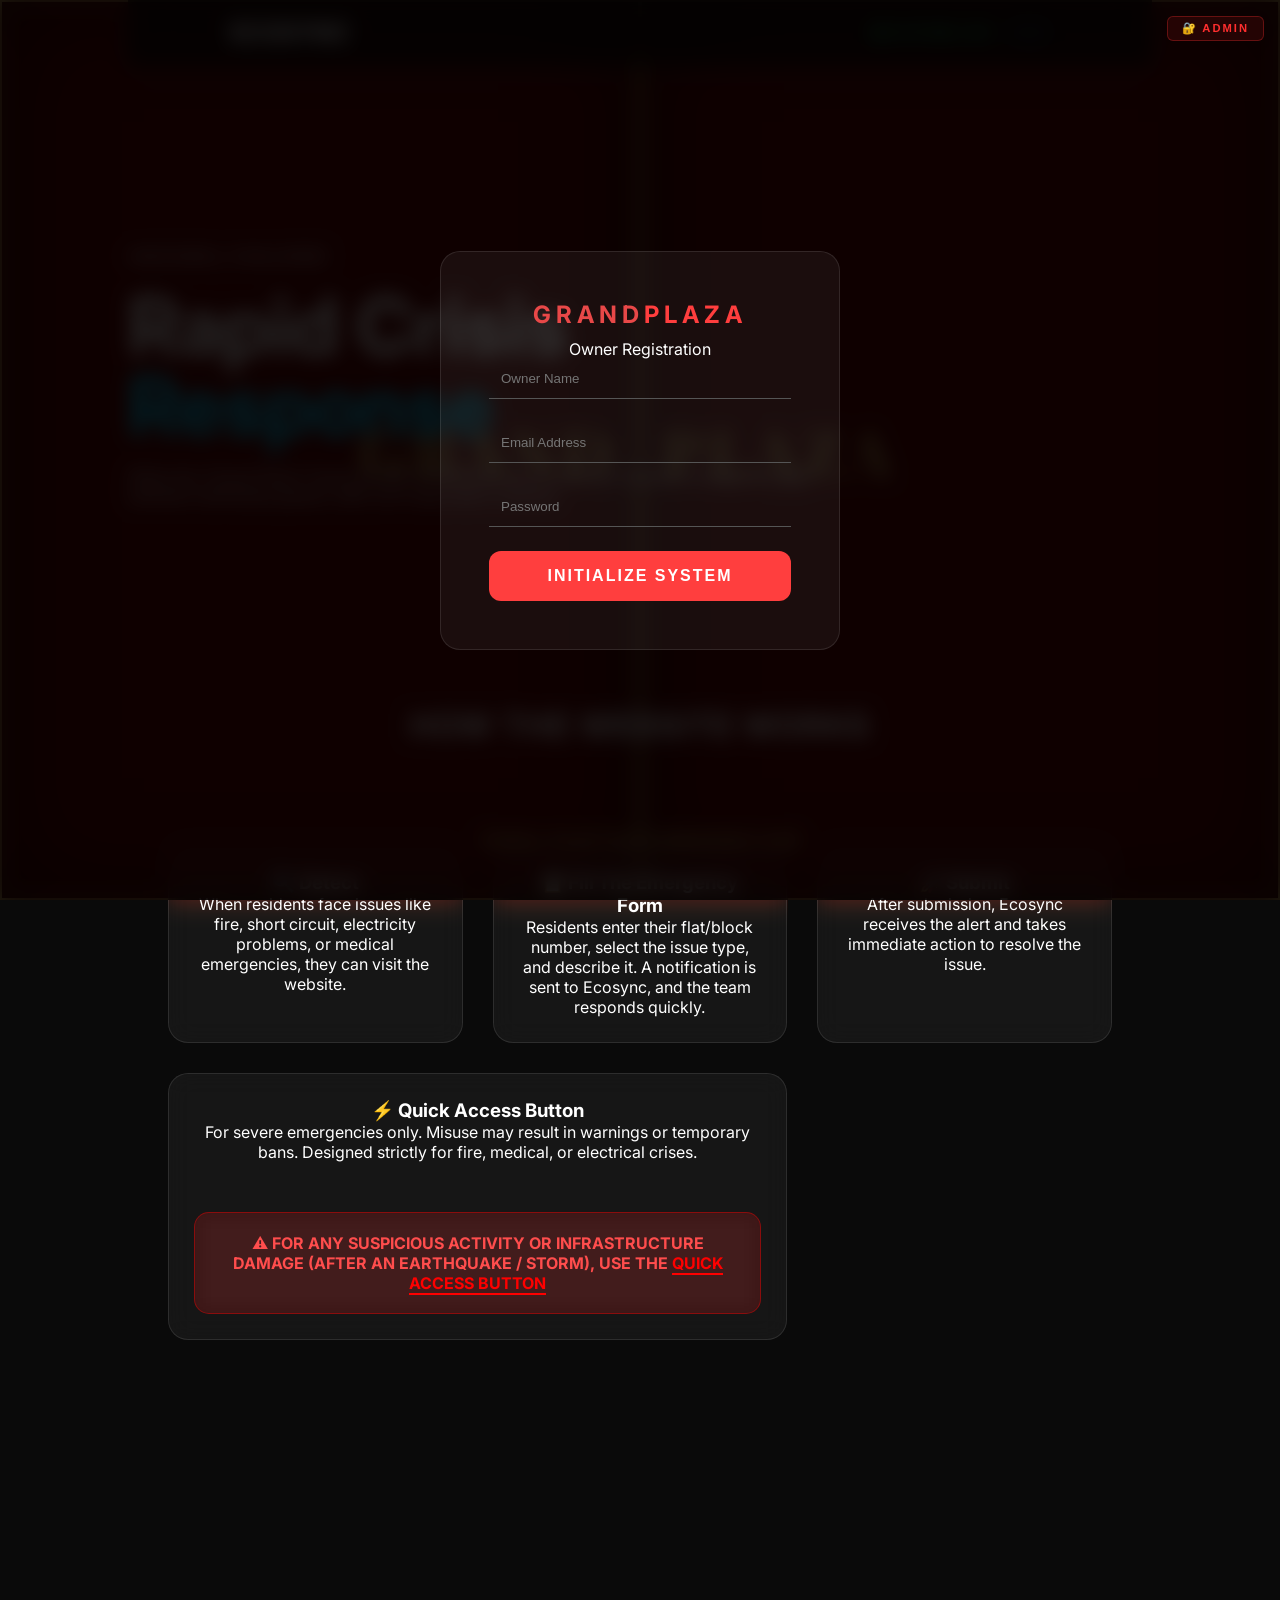
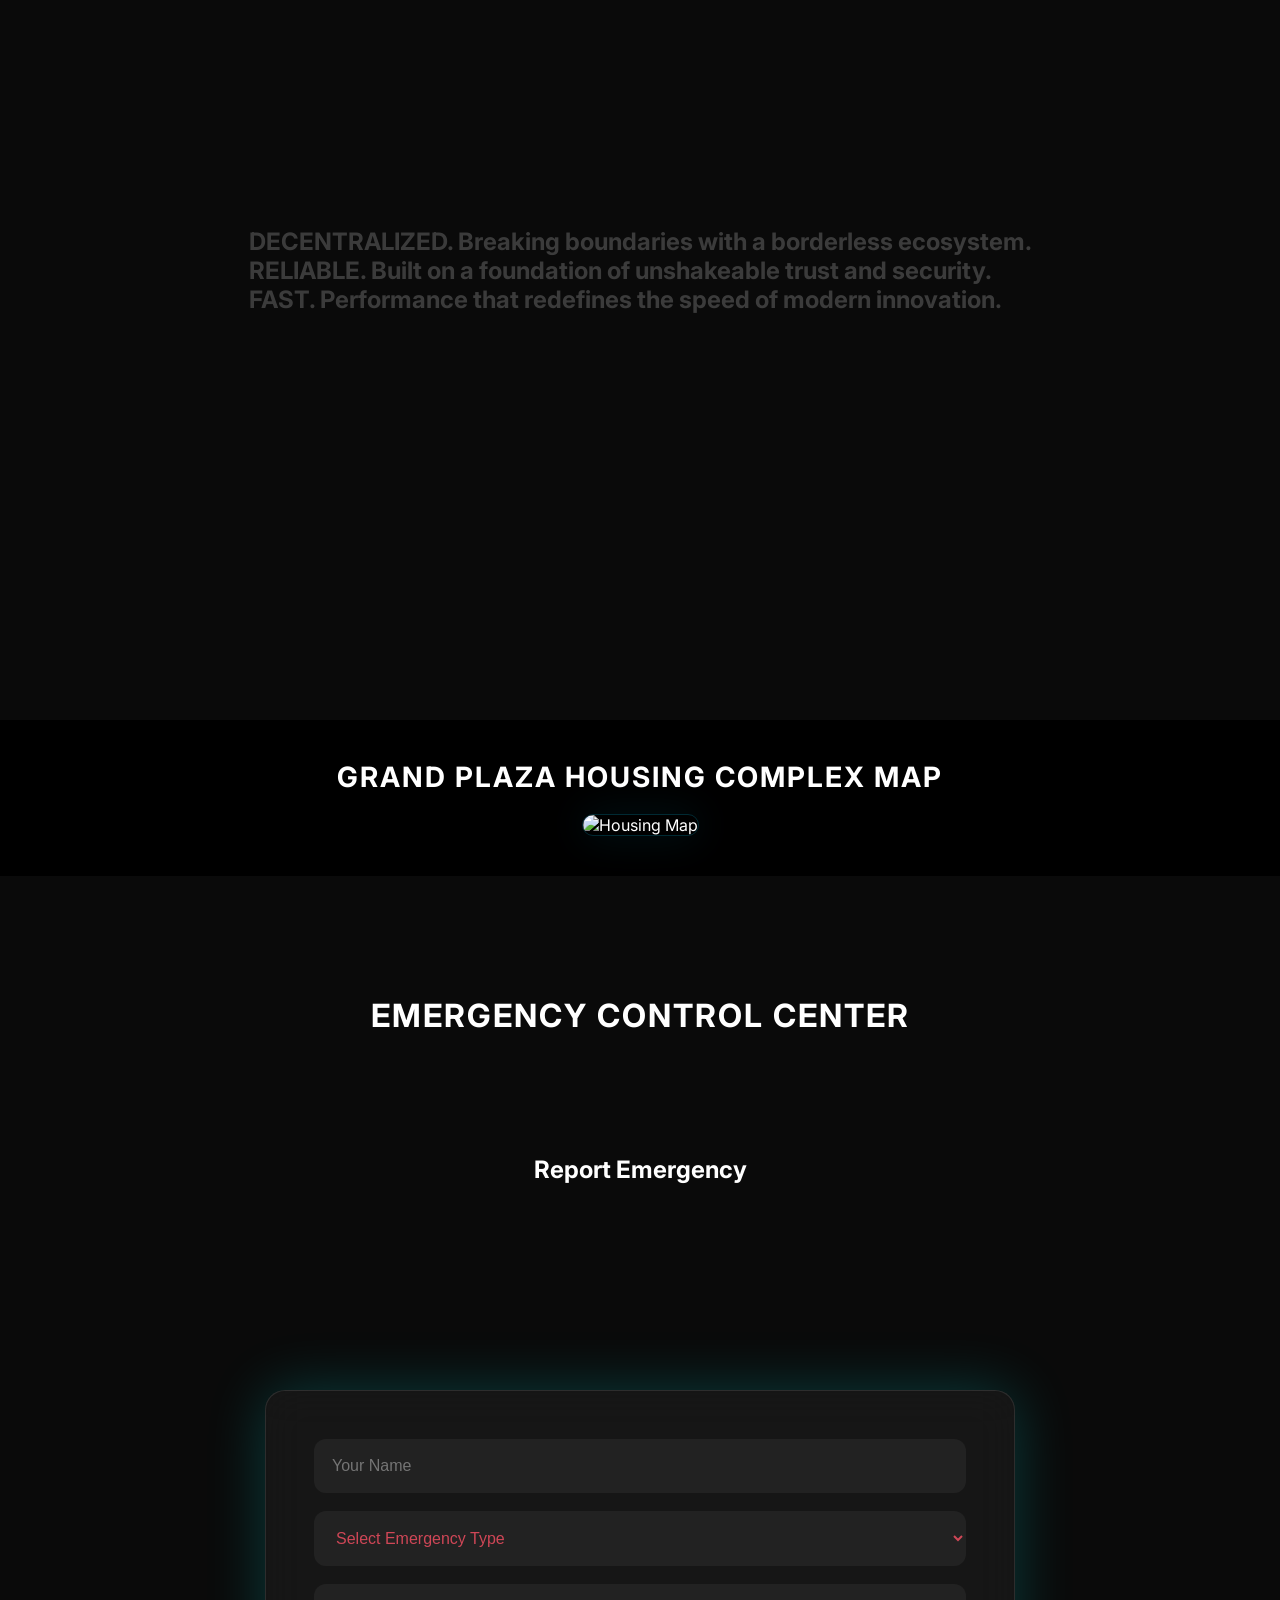
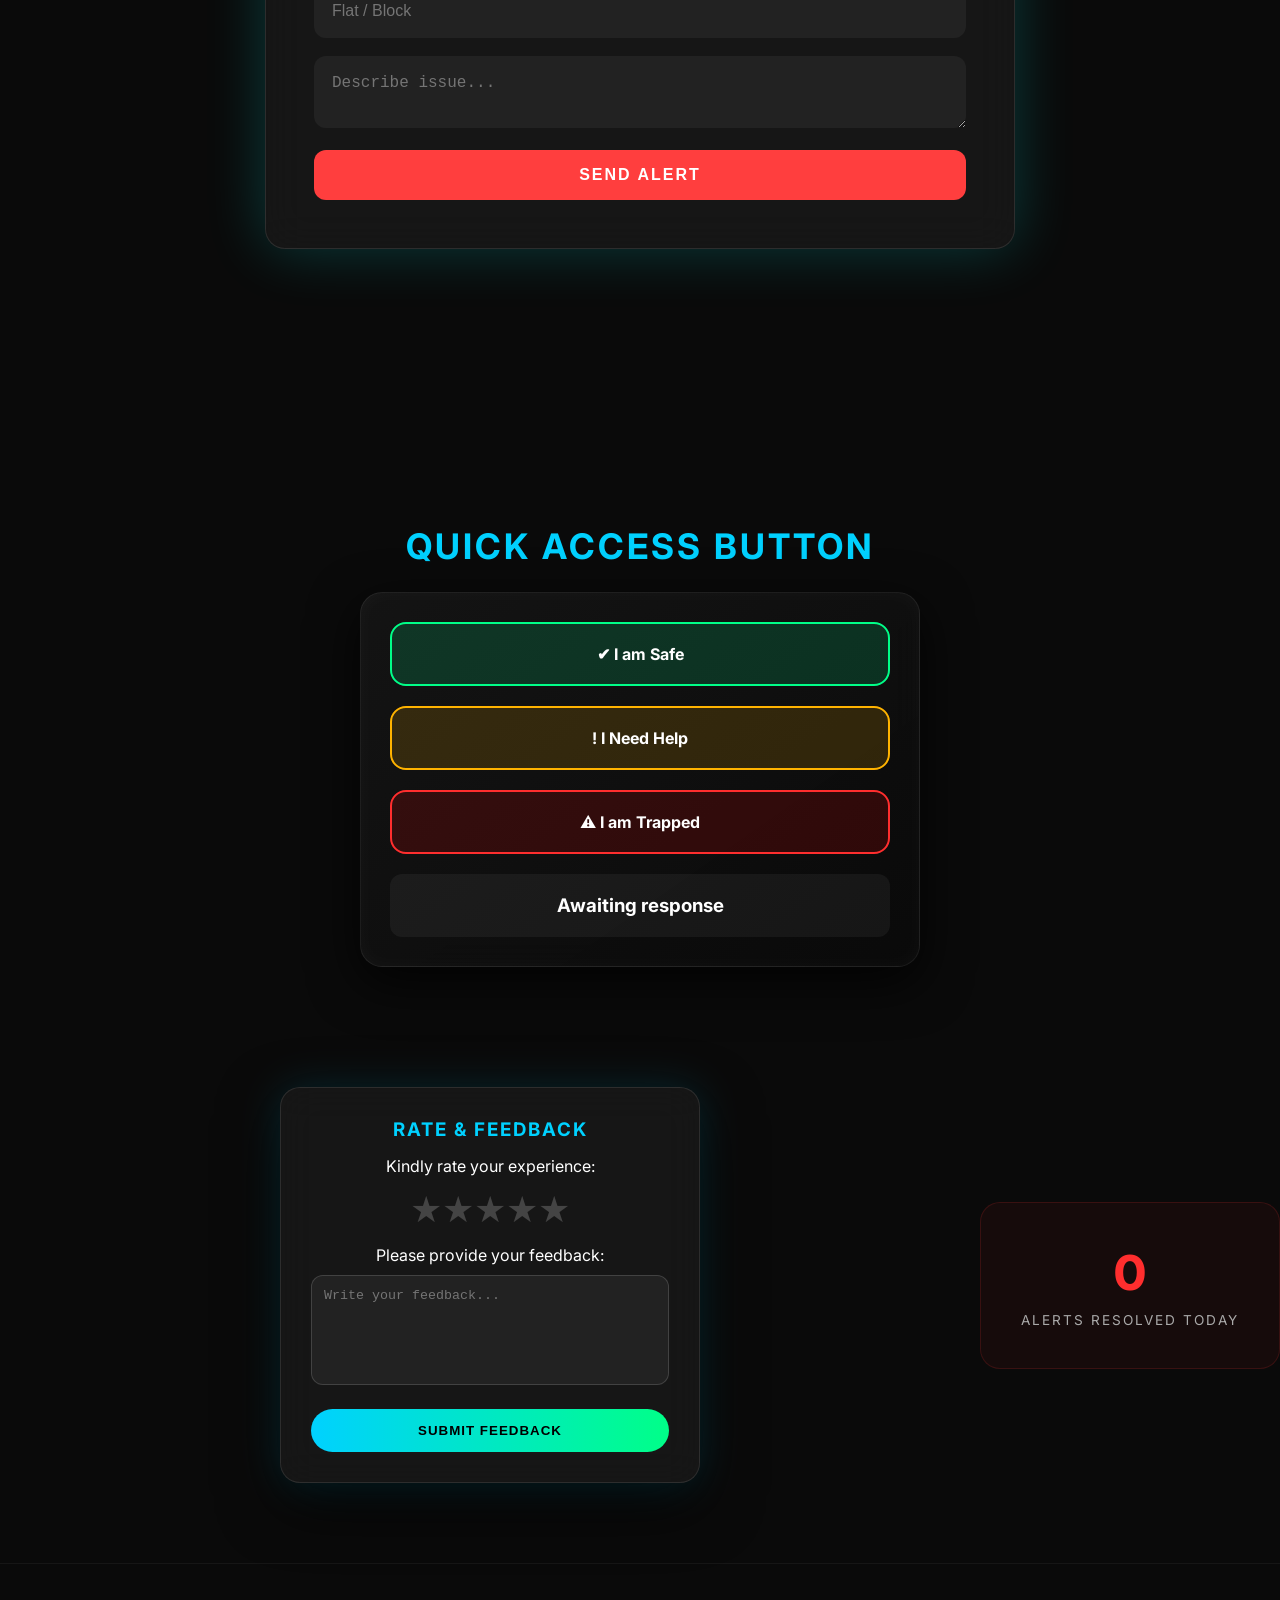
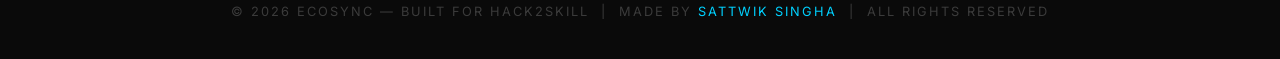
==== commit 9d567176: "change" ====
--- a/index.html
+++ b/index.html
@@ -1,3 +1,15 @@
+<!DOCTYPE html>
+<html lang="en">
+<head>
+    <meta charset="UTF-8">
+    <meta name="viewport" content="width=device-width, initial-scale=1.0">
+    <title>EcoSync | Hospitality Crisis Response</title>
+    <link rel="stylesheet" href="style.css">
+    <link href="https://fonts.googleapis.com/css2?family=Playfair+Display:wght@700&family=Inter:wght@300;400;800&display=swap" rel="stylesheet">
+</head>
+<body>
+
+<!-- LOADER -->
 <div id="loader" style="
   position:fixed;inset:0;background:#0a0a0a;
   display:flex;flex-direction:column;
@@ -10,110 +22,155 @@
   </div>
   <div style="margin-top:12px;color:#555;font-size:0.7rem;" id="loaderPct">0%</div>
 </div>
-<!DOCTYPE html>
-<html lang="en">
-<head>
-    <meta charset="UTF-8">
-    <meta name="viewport" content="width=device-width, initial-scale=1.0">
-    <title>EcoSync | Hospitality Crisis Response</title>
-    <link rel="stylesheet" href="style.css">
-    <link href="https://fonts.googleapis.com/css2?family=Playfair+Display:wght@700&family=Inter:wght@300;400;800&display=swap" rel="stylesheet">
-</head>
-<body>
+
 <script src="https://cdn.jsdelivr.net/npm/tsparticles@2/tsparticles.bundle.min.js"></script>
-    <div class="shop-front">
-        <div class="curtain left-curtain">
-            <h1 class="hotel-name">GRAND</h1>
-        </div>
-        <div class="curtain right-curtain">
-            <h1 class="hotel-name">PLAZA</h1>
-        </div>
-        <div class="scroll-indicator">
-            <p>SCROLL TO ACTIVATE EMERGENCY HUB</p>
-            <div class="mouse-icon"></div>
-        </div>
-    </div>
-
-    <div class="ambulance-zone">
-        <img src="https://cdn.pixabay.com/photo/2024/12/31/06/47/ambulance-9301630_1280.jpg" id="ambulanceImg" alt="Response Vehicle">
-    </div>
-
-    <div class="main-app">
-        <nav class="premium-nav">
-            <div class="logo">ECO<span>SYNC</span></div>
-        </nav>
-<div id="liveClock" style="color:#00D1FF;font-weight:800;font-size:1rem;letter-spacing:2px;"></div>
-<div style="display:flex;align-items:center;gap:8px;">
-  <div style="width:8px;height:8px;border-radius:50%;background:#00ff88;
-    box-shadow:0 0 10px #00ff88;animation:blink 1s infinite;"></div>
-  <span style="color:#00ff88;font-size:0.75rem;letter-spacing:2px;font-weight:800;">SYSTEM LIVE</span>
-</div>   
-<section class="hero-text">
-            <span class="tagline">HACK2SKILL CHALLENGE</span>
-            <h2>Rapid Crisis <br><span class="accent">Response</span></h2>
-            <p>When the "Grand Plaza" faces a crisis, information silos cost lives. EcoSync bridges the gap between distressed guests, staff, and responders instantly.</p>
-        </section>
-
-        <section class="features-section">
-    <h1 class="section-title">HOW THE WEBSITE WORKS</h1>
-    <div class="features">
-        <div class="feature-card" onclick="document.querySelector('.report-section').scrollIntoView({behavior: 'smooth'})" style="cursor: pointer;">
-            <h3>Detect</h3>
-            <p>When residents face issues like fire, short circuit, electricity problems, or medical emergencies, they can visit the website.</p>
-        </div>
-
-        <div class="feature-card" onclick="document.querySelector('.report-section').scrollIntoView({behavior: 'smooth'})" style="cursor: pointer;">
-            <h3>Fill The Emergency Form</h3>
-            <p>Residents enter their flat/block number, select the issue type, and describe it. A notification is sent to Ecosync, and the team responds quickly.</p>
-        </div>
-
-        <div class="feature-card" onclick="document.querySelector('.report-section').scrollIntoView({behavior: 'smooth'})" style="cursor: pointer;">
-            <h3>Submit</h3>
-            <p>After submission, Ecosync receives the alert and takes immediate action to resolve the issue.</p>
-        </div>
-   
-        <div class="feature-card wide" onclick="document.querySelector('.sos-system').scrollIntoView({behavior: 'smooth'})" style="cursor: pointer;">
-            <h3>Quick Access Button</h3>
-            <p>For severe emergencies only. Misuse may result in warnings or temporary bans. Designed strictly for fire, medical, or electrical crises.</p>
-        <div class="quick-access-alert">
-        ⚠️ FOR ANY SUSPICIOUS ACTIVITY OR INFRASTRUCTURE DAMAGE (AFTER AN EARTHQUAKE / STORM),
-        USE THE <span>QUICK ACCESS BUTTON</span>
-    </div>
-        </div>
-    </div>
-</section>
-            <section class="footer-space">
-            <h1>DECENTRALIZED. Breaking boundaries with a borderless ecosystem.<br>
-
-RELIABLE. Built on a foundation of unshakeable trust and security.<BR>
-
-FAST. Performance that redefines the speed of modern innovation.</h1>
-        </section>
-    </div>
-    <div id="auth-overlay" class="auth-overlay">
-        <div class="auth-card">
-            <h2>GRAND<span>PLAZA</span></h2>
-            <p>Owner Registration</p>
-            <form id="registrationForm">
-                <div class="input-group">
-                    <input type="text" name="owner_name" required placeholder="Owner Name">
+
+<div class="shop-front">
+    <div class="curtain left-curtain">
+        <h1 class="hotel-name">GRAND</h1>
+    </div>
+    <div class="curtain right-curtain">
+        <h1 class="hotel-name">PLAZA</h1>
+    </div>
+    <div class="scroll-indicator">
+        <p>SCROLL TO ACTIVATE EMERGENCY HUB</p>
+        <div class="mouse-icon"></div>
+    </div>
+</div>
+
+<div class="ambulance-zone">
+    <img src="https://cdn.pixabay.com/photo/2024/12/31/06/47/ambulance-9301630_1280.jpg" id="ambulanceImg" alt="Response Vehicle">
+</div>
+
+<div class="main-app">
+    <nav class="premium-nav">
+        <div class="logo">ECO<span>SYNC</span></div>
+        <div style="display:flex;align-items:center;gap:16px;">
+            <div style="display:flex;align-items:center;gap:8px;">
+                <div style="width:8px;height:8px;border-radius:50%;background:#00ff88;
+                    box-shadow:0 0 10px #00ff88;animation:blink 1s infinite;"></div>
+                <span style="color:#00ff88;font-size:0.75rem;letter-spacing:2px;font-weight:800;">SYSTEM LIVE</span>
+            </div>
+            <div id="liveClock"></div>
+        </div>
+    </nav>
+
+    <section class="hero-text">
+        <span class="tagline">HACK2SKILL CHALLENGE</span>
+        <h2>Rapid Crisis <br><span class="accent">Response</span></h2>
+        <p>When the "Grand Plaza" faces a crisis, information silos cost lives. EcoSync bridges the gap between distressed guests, staff, and responders instantly.</p>
+    </section>
+
+    <section class="features-section">
+        <h1 class="section-title">HOW THE WEBSITE WORKS</h1>
+        <div class="features">
+            <div class="feature-card" onclick="document.querySelector('.report-section').scrollIntoView({behavior: 'smooth'})" style="cursor: pointer;">
+                <h3>🔍 Detect</h3>
+                <p>When residents face issues like fire, short circuit, electricity problems, or medical emergencies, they can visit the website.</p>
+            </div>
+            <div class="feature-card" onclick="document.querySelector('.report-section').scrollIntoView({behavior: 'smooth'})" style="cursor: pointer;">
+                <h3>📋 Fill The Emergency Form</h3>
+                <p>Residents enter their flat/block number, select the issue type, and describe it. A notification is sent to Ecosync, and the team responds quickly.</p>
+            </div>
+            <div class="feature-card" onclick="document.querySelector('.report-section').scrollIntoView({behavior: 'smooth'})" style="cursor: pointer;">
+                <h3>🚀 Submit</h3>
+                <p>After submission, Ecosync receives the alert and takes immediate action to resolve the issue.</p>
+            </div>
+            <div class="feature-card wide" onclick="document.querySelector('.sos-system').scrollIntoView({behavior: 'smooth'})" style="cursor: pointer;">
+                <h3>⚡ Quick Access Button</h3>
+                <p>For severe emergencies only. Misuse may result in warnings or temporary bans. Designed strictly for fire, medical, or electrical crises.</p>
+                <div class="quick-access-alert">
+                    ⚠️ FOR ANY SUSPICIOUS ACTIVITY OR INFRASTRUCTURE DAMAGE (AFTER AN EARTHQUAKE / STORM),
+                    USE THE <span>QUICK ACCESS BUTTON</span>
                 </div>
-                <div class="input-group">
-                    <input type="email" name="email" required placeholder="Email Address">
-                </div>
-                <div class="input-group">
-                    <input type="password" name="password" required placeholder="Password">
-                </div>
-                <button type="submit" class="reg-btn">INITIALIZE SYSTEM</button>
-            </form>
-        </div>
-    </div>
-
-    <script src="https://cdnjs.cloudflare.com/ajax/libs/gsap/3.12.2/gsap.min.js"></script>
-    <script src="https://cdnjs.cloudflare.com/ajax/libs/gsap/3.12.2/ScrollTrigger.min.js"></script>
-    <script src="script.js"></script>
-</body>
-</html>
+            </div>
+        </div>
+    </section>
+
+    <section class="footer-space">
+        <h1>DECENTRALIZED. Breaking boundaries with a borderless ecosystem.<br>
+        RELIABLE. Built on a foundation of unshakeable trust and security.<br>
+        FAST. Performance that redefines the speed of modern innovation.</h1>
+    </section>
+</div>
+
+<!-- AUTH OVERLAY -->
+<div id="auth-overlay" class="auth-overlay">
+    <div class="auth-card">
+
+        <!-- ADMIN BUTTON -->
+        <button onclick="openAdminLogin()" style="
+            position:absolute;top:16px;right:16px;
+            background:rgba(255,46,46,0.1);
+            border:1px solid rgba(255,46,46,0.3);
+            color:#ff2e2e;padding:5px 14px;
+            border-radius:6px;cursor:pointer;
+            font-size:0.7rem;letter-spacing:2px;font-weight:800;
+        ">🔐 ADMIN</button>
+
+        <h2>GRAND<span>PLAZA</span></h2>
+        <p>Owner Registration</p>
+        <form id="registrationForm">
+            <div class="input-group">
+                <input type="text" name="owner_name" required placeholder="Owner Name">
+            </div>
+            <div class="input-group">
+                <input type="email" name="email" required placeholder="Email Address">
+            </div>
+            <div class="input-group">
+                <input type="password" name="password" required placeholder="Password">
+            </div>
+            <button type="submit" class="reg-btn">INITIALIZE SYSTEM</button>
+        </form>
+    </div>
+</div>
+
+<!-- ADMIN LOGIN MODAL -->
+<div id="adminModal" style="
+  display:none;position:fixed;inset:0;
+  background:rgba(0,0,0,0.85);
+  backdrop-filter:blur(10px);
+  z-index:999999;justify-content:center;align-items:center;
+">
+  <div style="
+    background:rgba(15,15,15,0.95);
+    border:1px solid rgba(255,46,46,0.3);
+    border-radius:20px;padding:40px;
+    width:340px;text-align:center;
+    box-shadow:0 0 60px rgba(255,46,46,0.15);
+  ">
+    <div style="font-size:2rem;margin-bottom:6px;">🔐</div>
+    <div style="font-size:1.2rem;font-weight:800;letter-spacing:3px;margin-bottom:6px;">ADMIN ACCESS</div>
+    <div style="font-size:0.75rem;color:rgba(255,255,255,0.3);letter-spacing:2px;margin-bottom:24px;">ECOSYNC CONTROL PANEL</div>
+    <input id="adminPassInput" type="password" placeholder="Enter Password"
+      style="width:100%;padding:14px;background:rgba(255,255,255,0.05);
+        border:1px solid rgba(255,255,255,0.1);border-radius:10px;
+        color:white;font-size:1rem;outline:none;
+        text-align:center;letter-spacing:4px;margin-bottom:16px;"
+      onkeydown="if(event.key==='Enter') checkAdminPass()"
+    >
+    <div id="adminError" style="
+      color:#ff2e2e;font-size:0.75rem;
+      letter-spacing:2px;margin-bottom:12px;display:none;
+    ">⚠ INCORRECT PASSWORD</div>
+    <button onclick="checkAdminPass()" style="
+      width:100%;padding:14px;
+      background:linear-gradient(90deg,#ff2e2e,#ff6b6b);
+      border:none;border-radius:10px;color:white;
+      font-weight:800;font-size:0.9rem;
+      letter-spacing:3px;cursor:pointer;margin-bottom:12px;
+    ">ENTER</button>
+    <button onclick="closeAdminLogin()" style="
+      background:none;border:none;
+      color:rgba(255,255,255,0.25);
+      font-size:0.75rem;letter-spacing:2px;cursor:pointer;
+    ">CANCEL</button>
+  </div>
+</div>
+
+<script src="https://cdnjs.cloudflare.com/ajax/libs/gsap/3.12.2/gsap.min.js"></script>
+<script src="https://cdnjs.cloudflare.com/ajax/libs/gsap/3.12.2/ScrollTrigger.min.js"></script>
+
 <script type="module">
   import { initializeApp } from "https://www.gstatic.com/firebasejs/10.8.0/firebase-app.js";
   import { getFirestore, collection, addDoc } from "https://www.gstatic.com/firebasejs/10.8.0/firebase-firestore.js";
@@ -128,140 +185,81 @@
     measurementId: "G-ZW43K4PV86"
   };
 
-  // Initialize Firebase
   const app = initializeApp(firebaseConfig);
   const db = getFirestore(app);
 
-  //We’re making it globally available so that script.js can now send data.
   window.db = db;
   window.addDoc = addDoc;
   window.collection = collection;
 </script>
 
-<script src="https://cdnjs.cloudflare.com/ajax/libs/gsap/3.12.2/gsap.min.js"></script>
-<script src="https://cdnjs.cloudflare.com/ajax/libs/gsap/3.12.2/ScrollTrigger.min.js"></script>
 <script type="module" src="script.js"></script>
-   <div class="map-section">
+
+<div class="map-section">
     <h2>GRAND PLAZA HOUSING COMPLEX MAP</h2>
-    
-    <img src="https://the2d3dfloorplancompany.com/wp-content/uploads/2021/12/Apartment-3D-Property-Map-Example-1024x395.webp" 
-         alt="Housing Map">
-</div>
-<!-- 🔥 EMERGENCY SECTIONS -->
+    <img src="https://the2d3dfloorplancompany.com/wp-content/uploads/2021/12/Apartment-3D-Property-Map-Example-1024x395.webp" alt="Housing Map">
+</div>
+
 <section class="emergency-sections">
     <h1 class="section-title">EMERGENCY CONTROL CENTER</h1>
 
-   
-
-<!-- 🔥 REPORT FORM -->
-<section class="report-section">
-    <h2>Report Emergency</h2>
-
-    <form id="reportForm" class="auth-card premium-card">
-
-        <input type="text" name="name" placeholder="Your Name" required>
-
-        <select name="type" required>
-            <option value="">Select Emergency Type</option>
-            <option value="medical">Medical</option>
-            <option value="fire">Fire / Electrical</option>
-            <option value="other">Other</option>
-        </select>
-
-        <input type="text" name="location" placeholder="Flat / Block" required>
-
-        <textarea name="details" placeholder="Describe issue..." required></textarea>
-
-        <button class="reg-btn">SEND ALERT</button>
-    </form>
+    <section class="report-section">
+        <h2>Report Emergency</h2>
+        <form id="reportForm" class="auth-card premium-card">
+            <input type="text" name="name" placeholder="Your Name" required>
+            <select name="type" required>
+                <option value="">Select Emergency Type</option>
+                <option value="medical">Medical</option>
+                <option value="fire">Fire / Electrical</option>
+                <option value="other">Other</option>
+            </select>
+            <input type="text" name="location" placeholder="Flat / Block" required>
+            <textarea name="details" placeholder="Describe issue..." required></textarea>
+            <button class="reg-btn">SEND ALERT</button>
+        </form>
+    </section>
+
+    <h1 class="quick-heading">QUICK ACCESS BUTTON</h1>
+
+    <div class="sos-system">
+        <div class="sos-btn safe" data-type="safe">✔ I am Safe</div>
+        <div class="sos-btn help" data-type="help">! I Need Help</div>
+        <div class="sos-btn danger" data-type="critical">⚠ I am Trapped</div>
+        <div class="status-card">
+            <h3 id="sosStatus">Awaiting response</h3>
+        </div>
+    </div>
+
+    <section class="feedback-section">
+        <div class="feedback-card">
+            <h3>RATE & FEEDBACK</h3>
+            <p>Kindly rate your experience:</p>
+            <div id="stars">
+                <span>★</span><span>★</span><span>★</span><span>★</span><span>★</span>
+            </div>
+            <p>Please provide your feedback:</p>
+            <textarea id="feedback" placeholder="Write your feedback..."></textarea>
+            <button id="submitBtn">SUBMIT FEEDBACK</button>
+            <div id="successMsg">✔ Thank you for sharing your valuable feedback with us.</div>
+        </div>
+        <div class="live-counter" style="text-align:center;margin:40px 0;">
+            <span style="font-size:3rem;font-weight:800;color:#ff2e2e;" id="alertCount">0</span>
+            <p style="color:#aaa;letter-spacing:2px;">ALERTS RESOLVED TODAY</p>
+        </div>
+    </section>
+
 </section>
 
-<!-- 🔥 HEADING -->
-<h1 class="quick-heading">QUICK ACCESS BUTTON</h1>
-
-<div class="sos-system">
-
-  <div class="sos-btn safe" data-type="safe">
-    ✔ I am Safe
-  </div>
-
-  <div class="sos-btn help" data-type="help">
-    ! I Need Help
-  </div>
-
-  <div class="sos-btn danger" data-type="critical">
-    ⚠ I am Trapped
-  </div>
-
-  <div class="status-card">
-    <h3 id="sosStatus">Awaiting response</h3>
-  </div>
-
-</div>
-<script>
-gsap.from(".section-title", {
-    y: -50,
-    opacity: 0,
-    duration: 1
-});
-
-gsap.from(".feature-card", {
-    y: 50,
-    opacity: 0,
-    duration: 1,
-    stagger: 0.2
-});
-
-gsap.from(".quick-access-alert", {
-    scale: 0.8,
-    opacity: 0,
-    duration: 1,
-    delay: 0.5
-});
-</script>
-<!-- ===================== -->
-<!-- ⭐ FEEDBACK SECTION -->
-<!-- ===================== -->
-<section class="feedback-section">
-
-  <div class="feedback-card">
-    <h3>RATE & FEEDBACK</h3>
-
-    <p>Kindly rate your experience:</p>
-
-    <div id="stars">
-      <span>★</span>
-      <span>★</span>
-      <span>★</span>
-      <span>★</span>
-      <span>★</span>
-    </div>
-
-    <p>Please provide your feedback:</p>
-
-    <textarea id="feedback" placeholder="Write your feedback..."></textarea>
-
-    <button id="submitBtn">SUBMIT FEEDBACK</button>
-
-    <div id="successMsg">
-      ✔ Thank you for sharing your valuable feedback with us.
-    </div>
-  </div>
-
-  
-</div>
-</section>
 <footer style="
-  text-align:center;
-  padding: 40px;
-  border-top: 1px solid rgba(255,255,255,0.05);
-  color: rgba(255,255,255,0.2);
-  font-size: 0.8rem;
-  letter-spacing: 2px;
-  margin-top: 80px;
+  text-align:center;padding:40px;
+  border-top:1px solid rgba(255,255,255,0.05);
+  color:rgba(255,255,255,0.2);
+  font-size:0.8rem;letter-spacing:2px;margin-top:80px;
 ">
-© 2026 ECOSYNC — BUILT FOR HACK2SKILL &nbsp;|&nbsp;  ALL RIGHTS RESERVED
+  © 2026 ECOSYNC — BUILT FOR HACK2SKILL &nbsp;|&nbsp; MADE BY <span style="color:#00D1FF;letter-spacing:2px;">SATTWIK SINGHA</span> &nbsp;|&nbsp; ALL RIGHTS RESERVED
 </footer>
 
-
-
+</body>
+</html>
+
+
--- a/style.css
+++ b/style.css
@@ -790,24 +790,16 @@
   .feature-card.wide { grid-column: span 1; }
   .main-app { padding: 0 5%; }
   .auth-card { width: 90%; }
-  .feedback-card { width: 90%; }
+  .feedback-card { width: 90%; margin: 0 auto; }
   #reportForm { width: 95%; }
   .hotel-name { font-size: 14vw; }
   .premium-nav { padding: 16px 5%; }
   .sos-system { padding: 20px 15px; }
+  .feedback-section { padding: 0 16px; width: 100%; box-sizing: border-box; }
+  #stars span { font-size: 18px; }
+  #stars { display: flex; justify-content: center; gap: 5px; flex-wrap: nowrap; }
 }
 .hotel-name {
     font-size: 5vw !important;
     letter-spacing: 6px !important;
-}
-.feedback-section {
-    margin-top: 120px;
-    display: flex;
-    justify-content: center;
-    align-items: center;
-    padding: 0 20px;
-}
-#stars span {
-    font-size: 24px;
-}
-
+
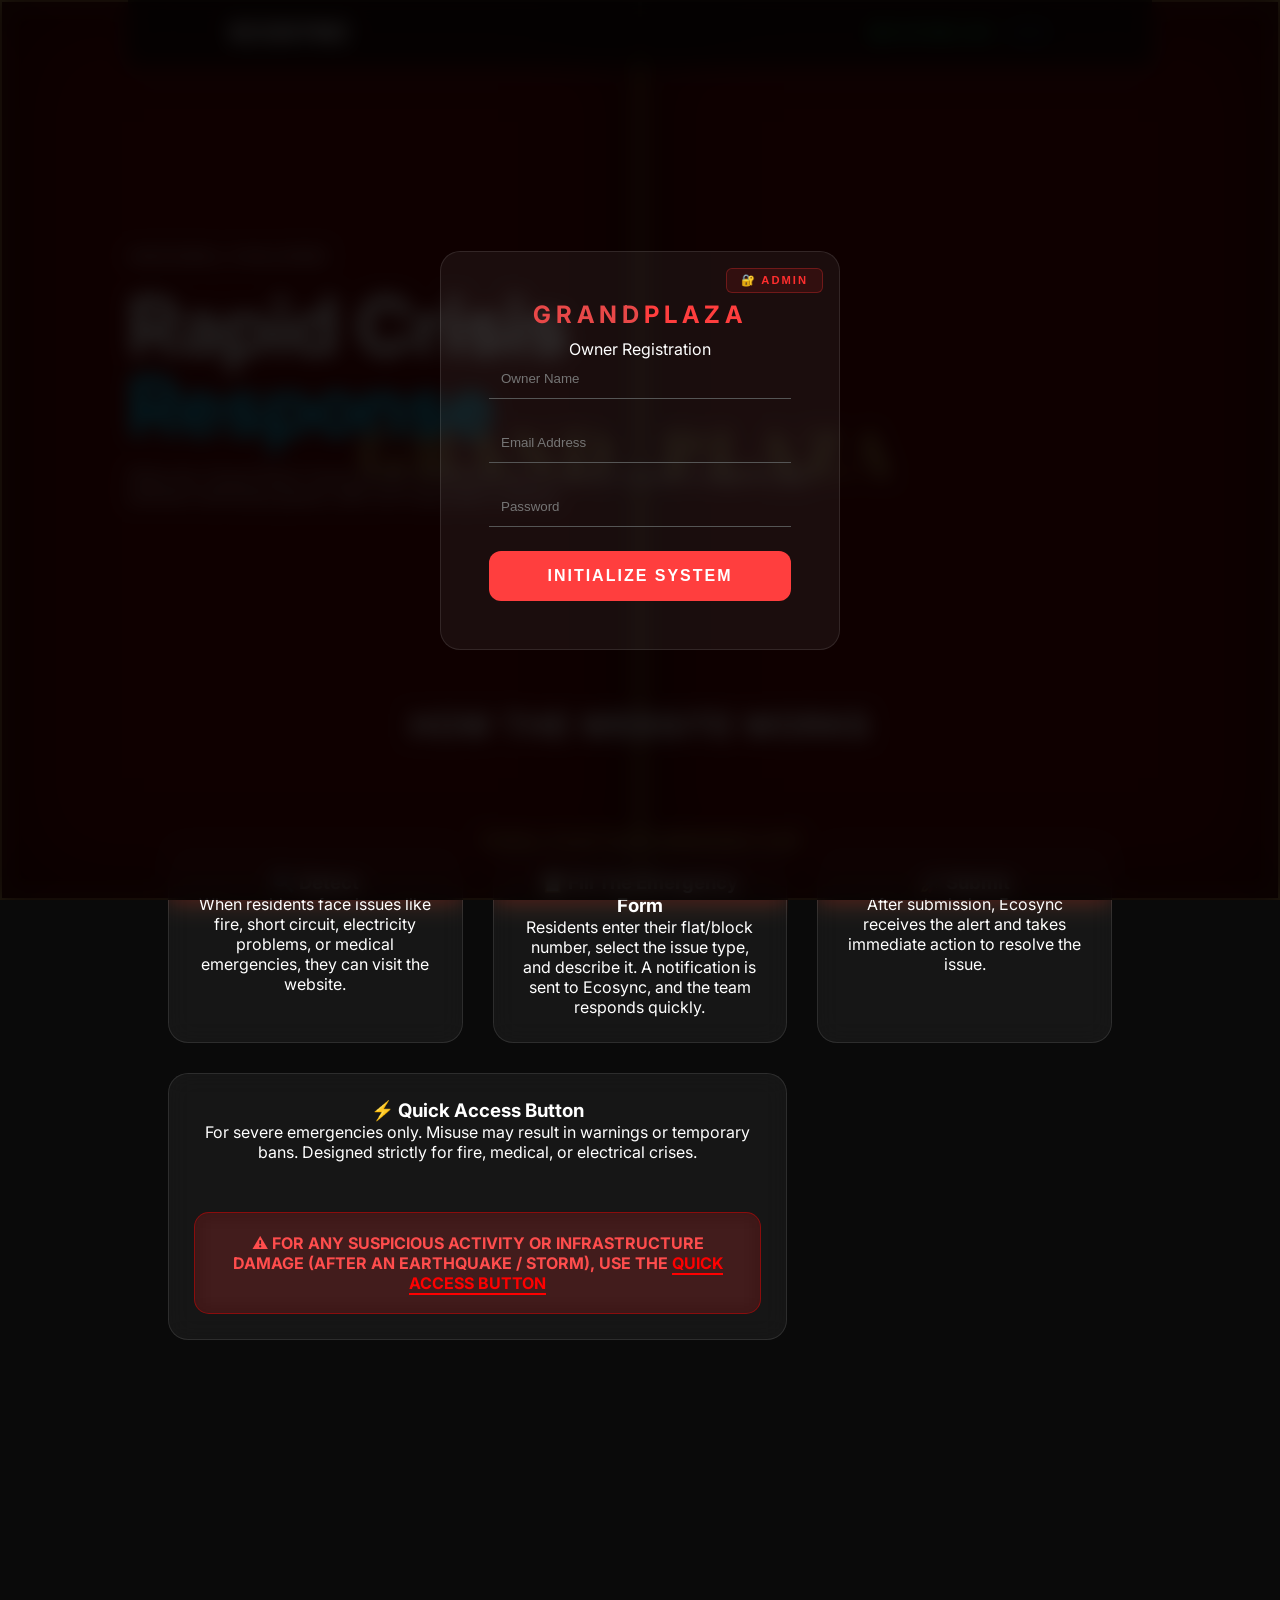
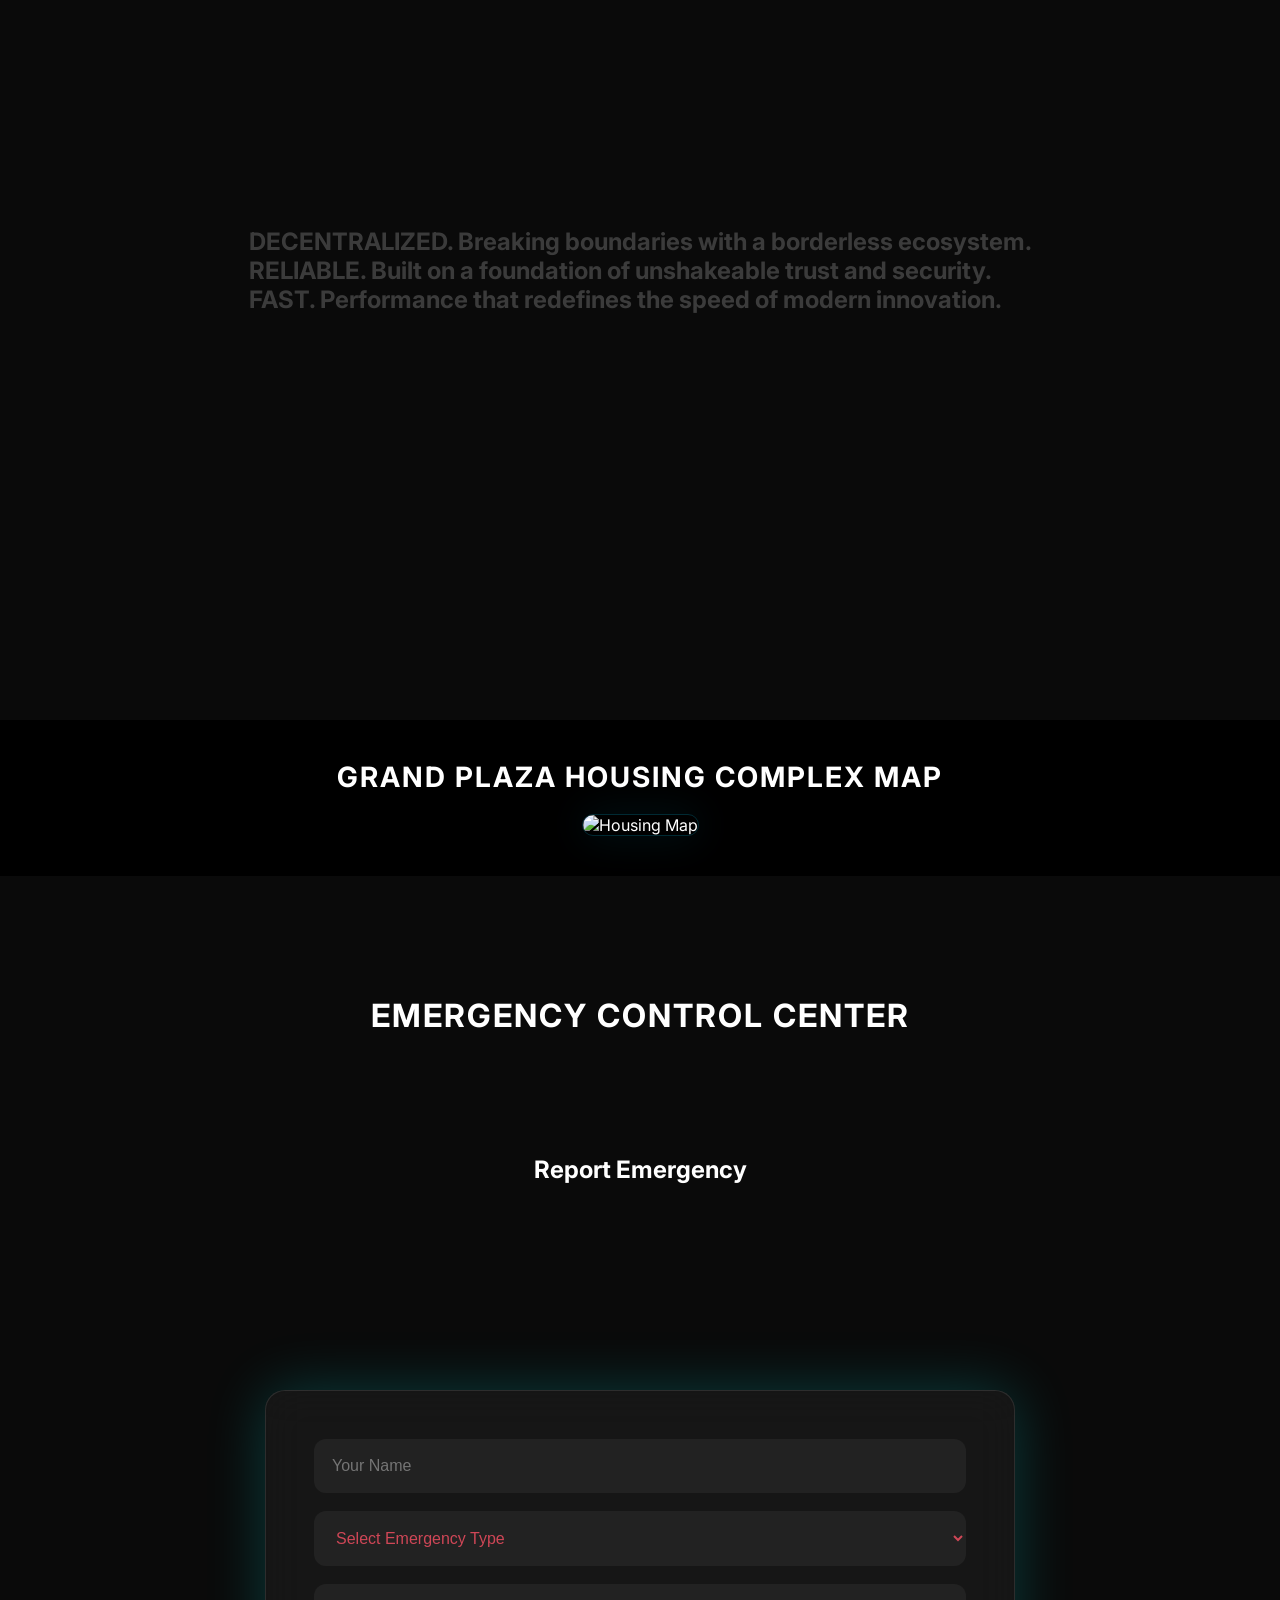
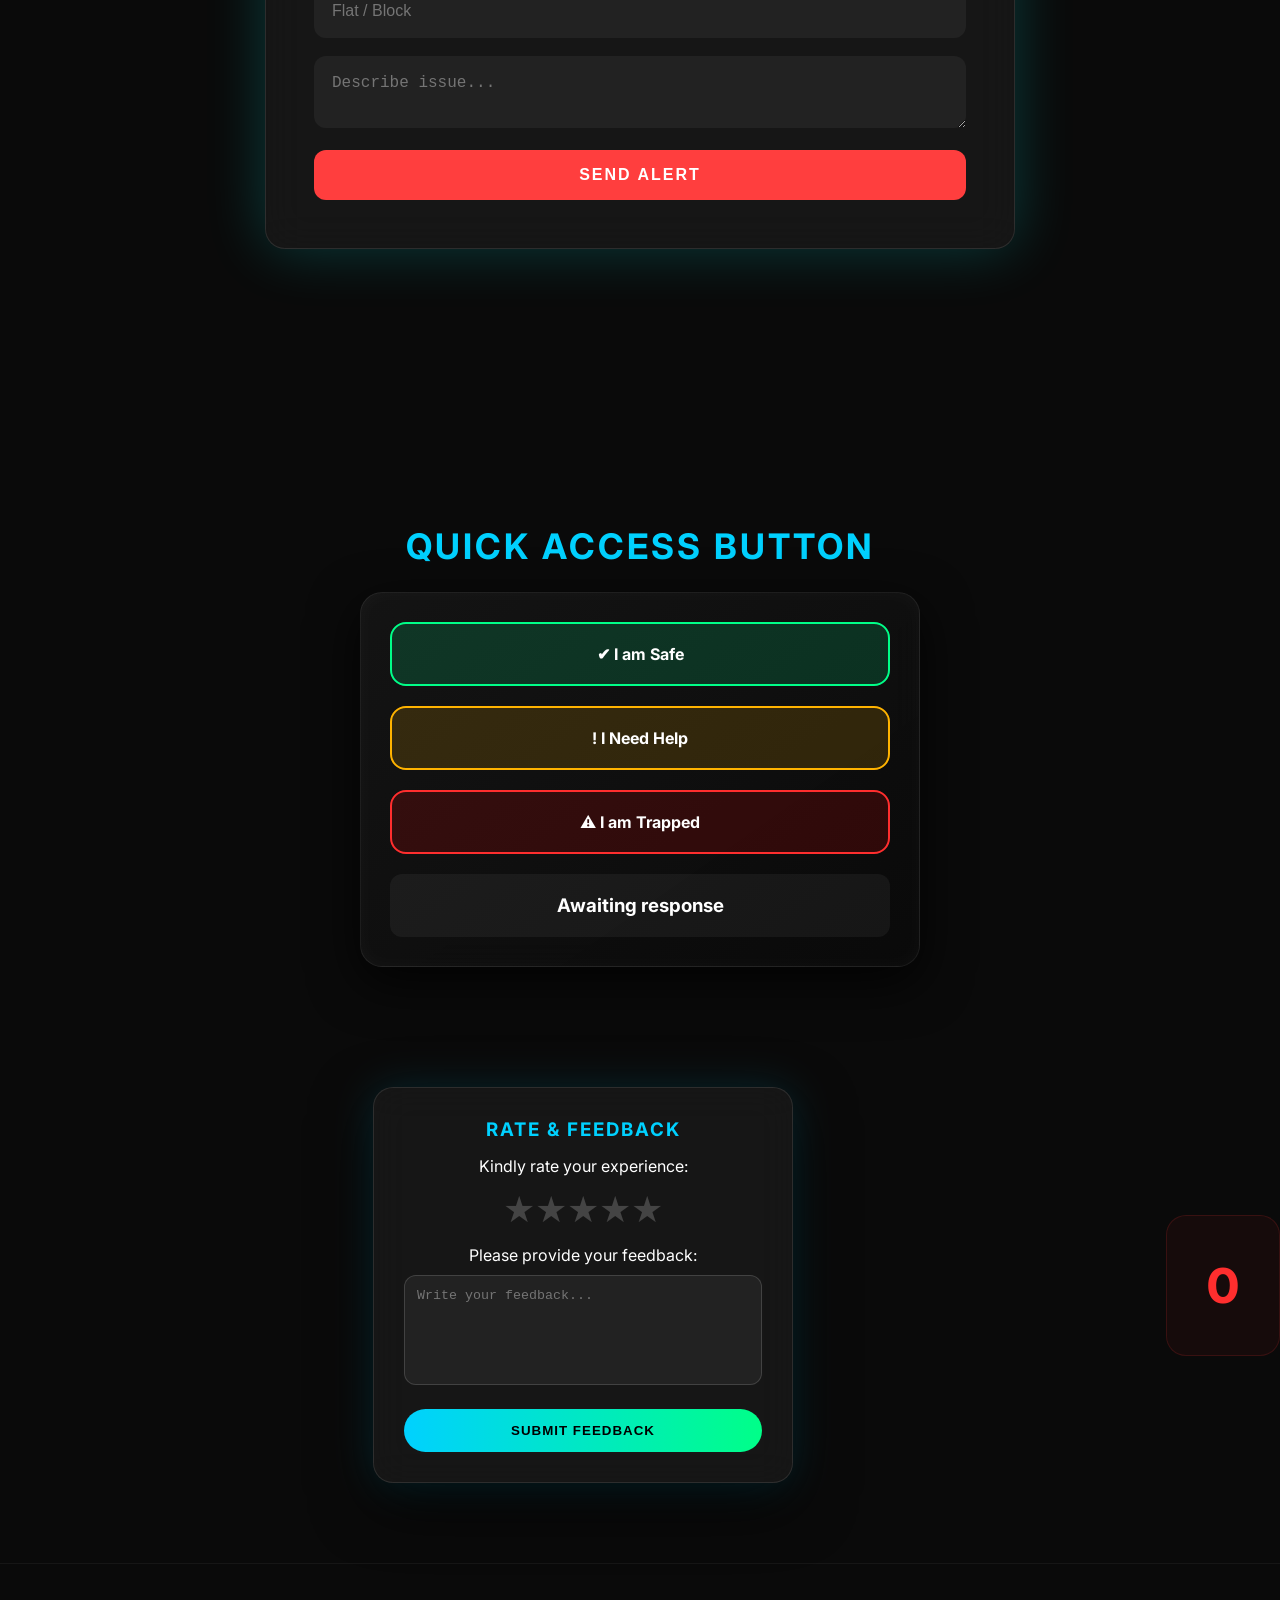
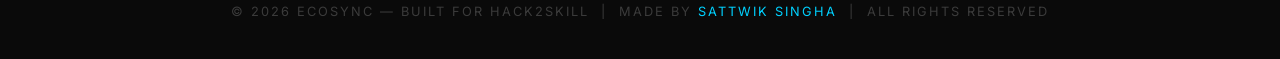
==== commit 64a2ddd5: "sattwik" ====
--- a/index.html
+++ b/index.html
@@ -244,7 +244,7 @@
         </div>
         <div class="live-counter" style="text-align:center;margin:40px 0;">
             <span style="font-size:3rem;font-weight:800;color:#ff2e2e;" id="alertCount">0</span>
-            <p style="color:#aaa;letter-spacing:2px;">ALERTS RESOLVED TODAY</p>
+           
         </div>
     </section>
 
--- a/style.css
+++ b/style.css
@@ -123,6 +123,7 @@
 }
 
 .auth-card {
+     position: relative;
     background: rgba(255, 255, 255, 0.05);
     padding: 3rem;
     border-radius: 20px;
@@ -802,4 +803,8 @@
 .hotel-name {
     font-size: 5vw !important;
     letter-spacing: 6px !important;
-
+    @keyframes adminPulse {
+  0%, 100% { box-shadow: 0 0 10px rgba(0,209,255,0.2); }
+  50% { box-shadow: 0 0 22px rgba(0,209,255,0.5); }
+}
+
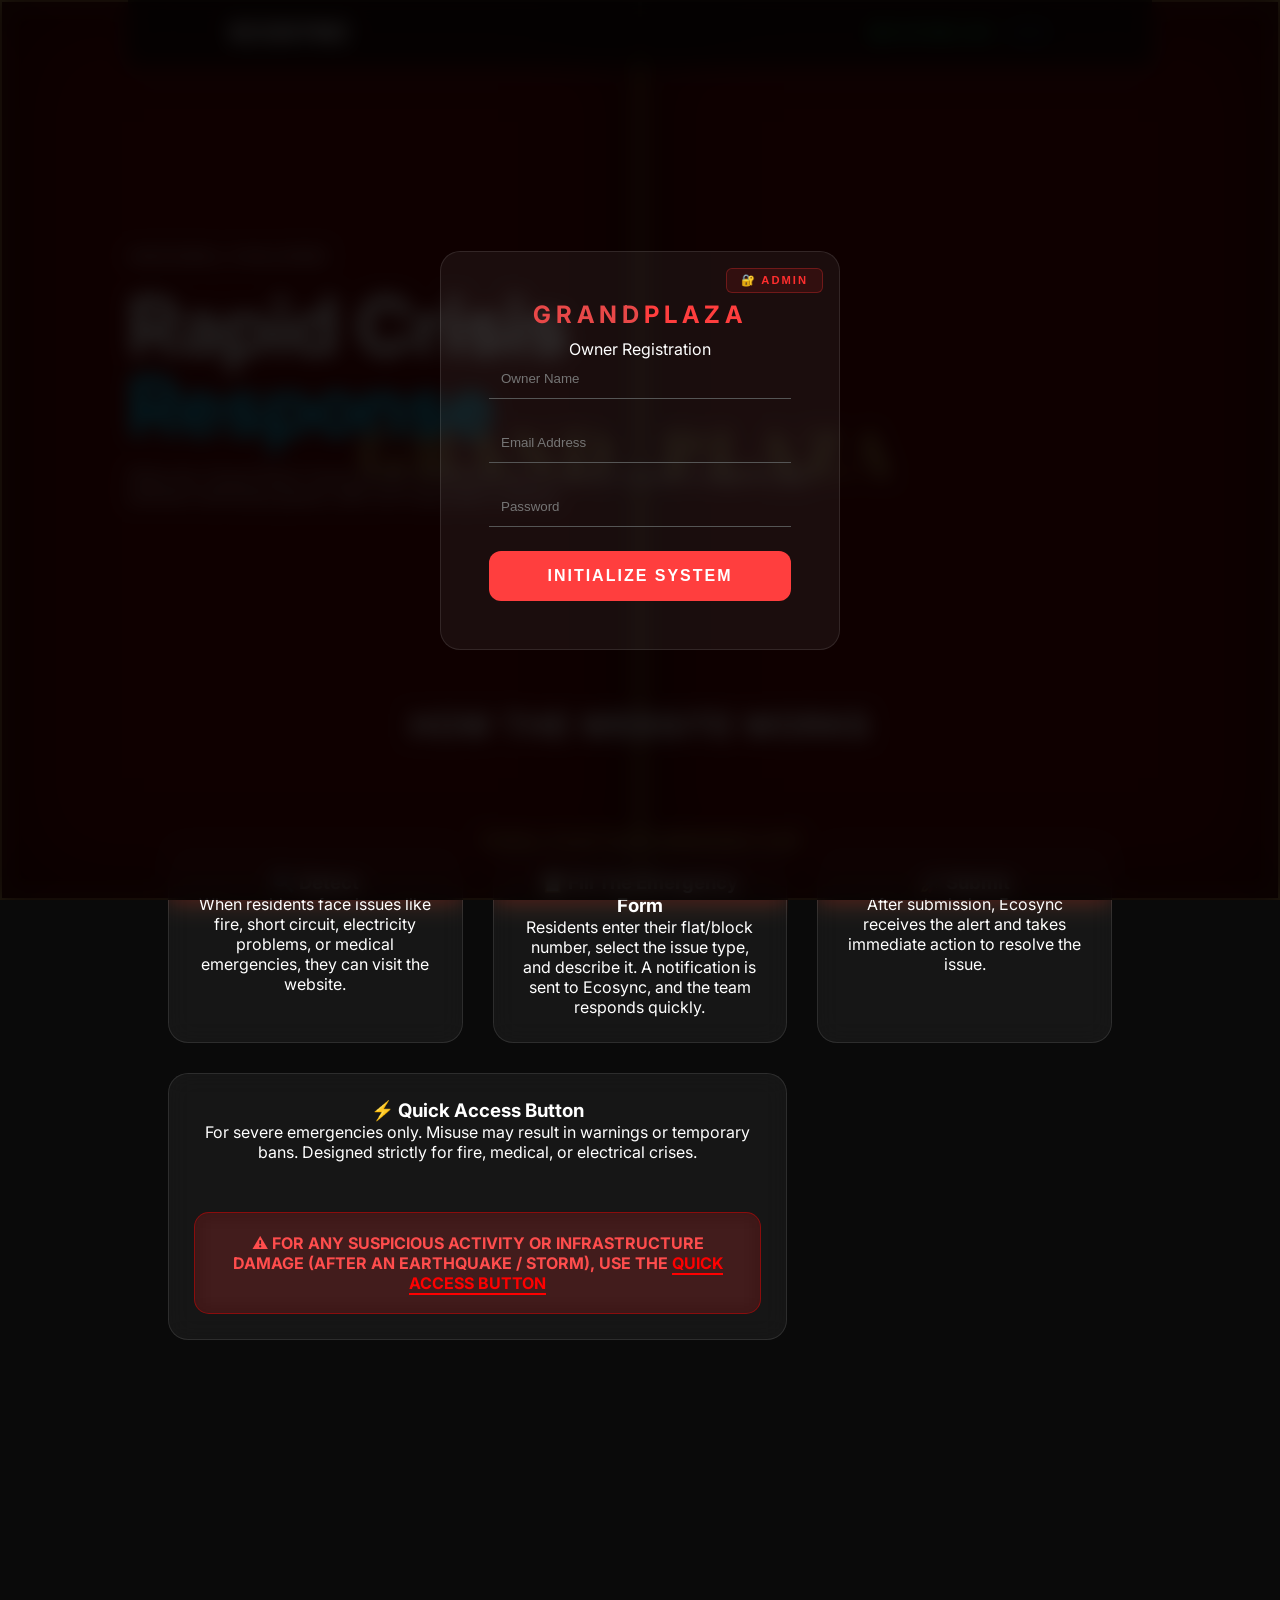
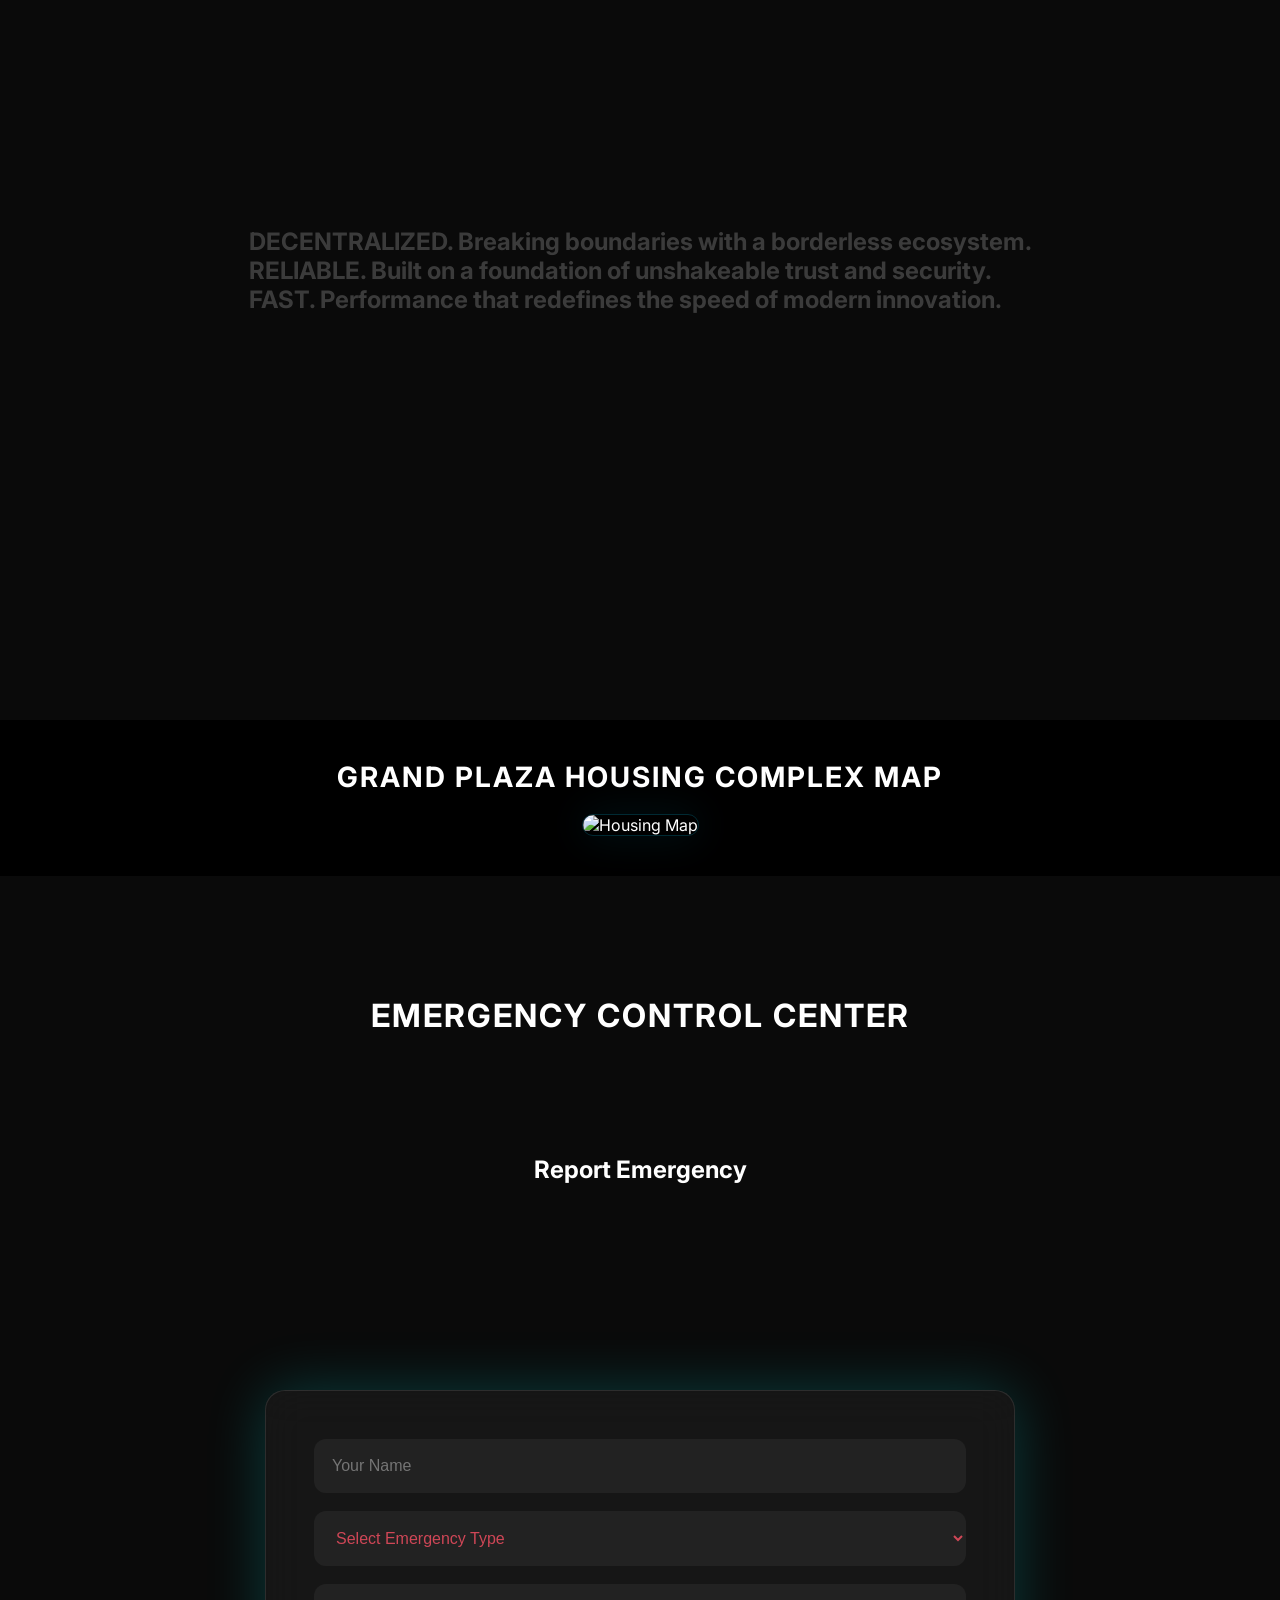
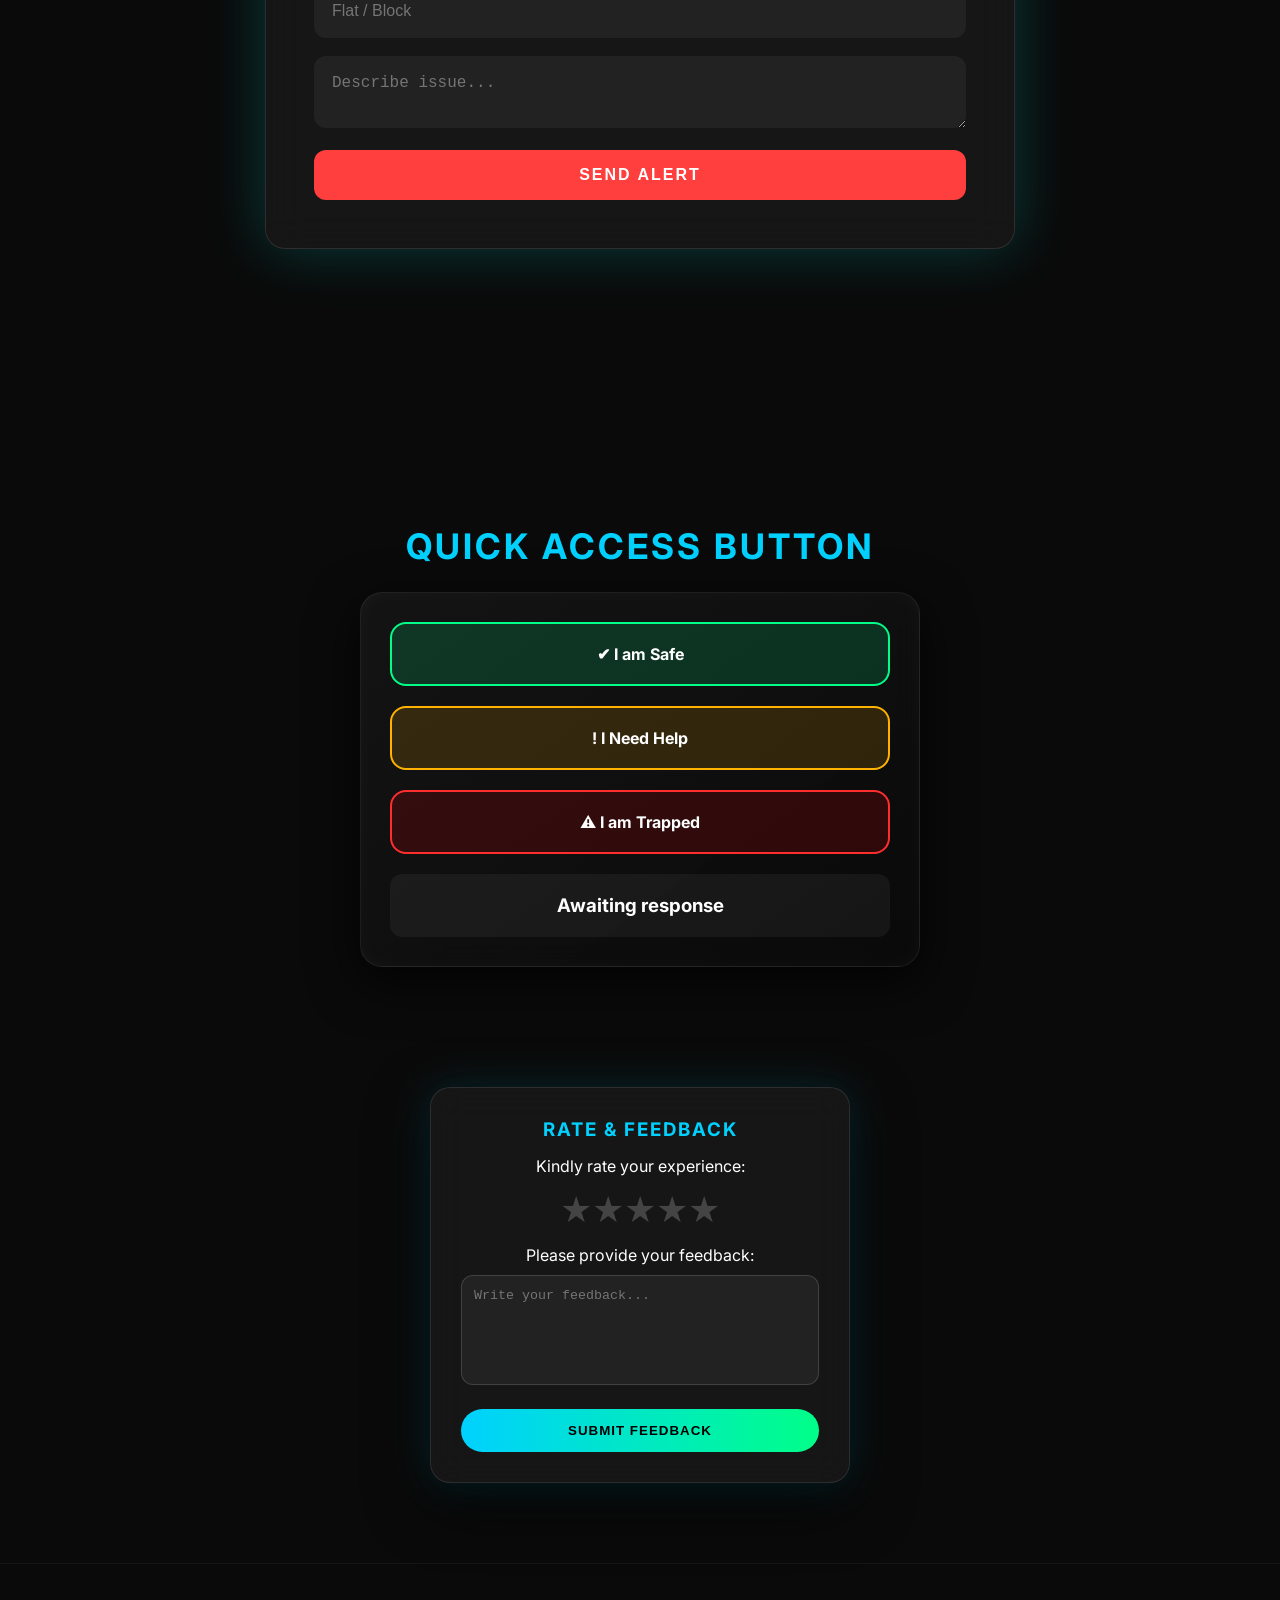
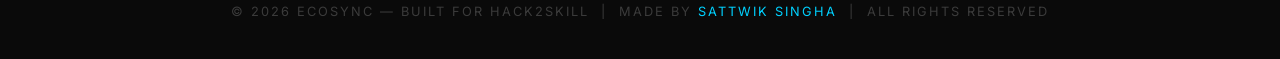
==== commit 246b8d01: "change" ====
--- a/index.html
+++ b/index.html
@@ -242,10 +242,6 @@
             <button id="submitBtn">SUBMIT FEEDBACK</button>
             <div id="successMsg">✔ Thank you for sharing your valuable feedback with us.</div>
         </div>
-        <div class="live-counter" style="text-align:center;margin:40px 0;">
-            <span style="font-size:3rem;font-weight:800;color:#ff2e2e;" id="alertCount">0</span>
-           
-        </div>
     </section>
 
 </section>
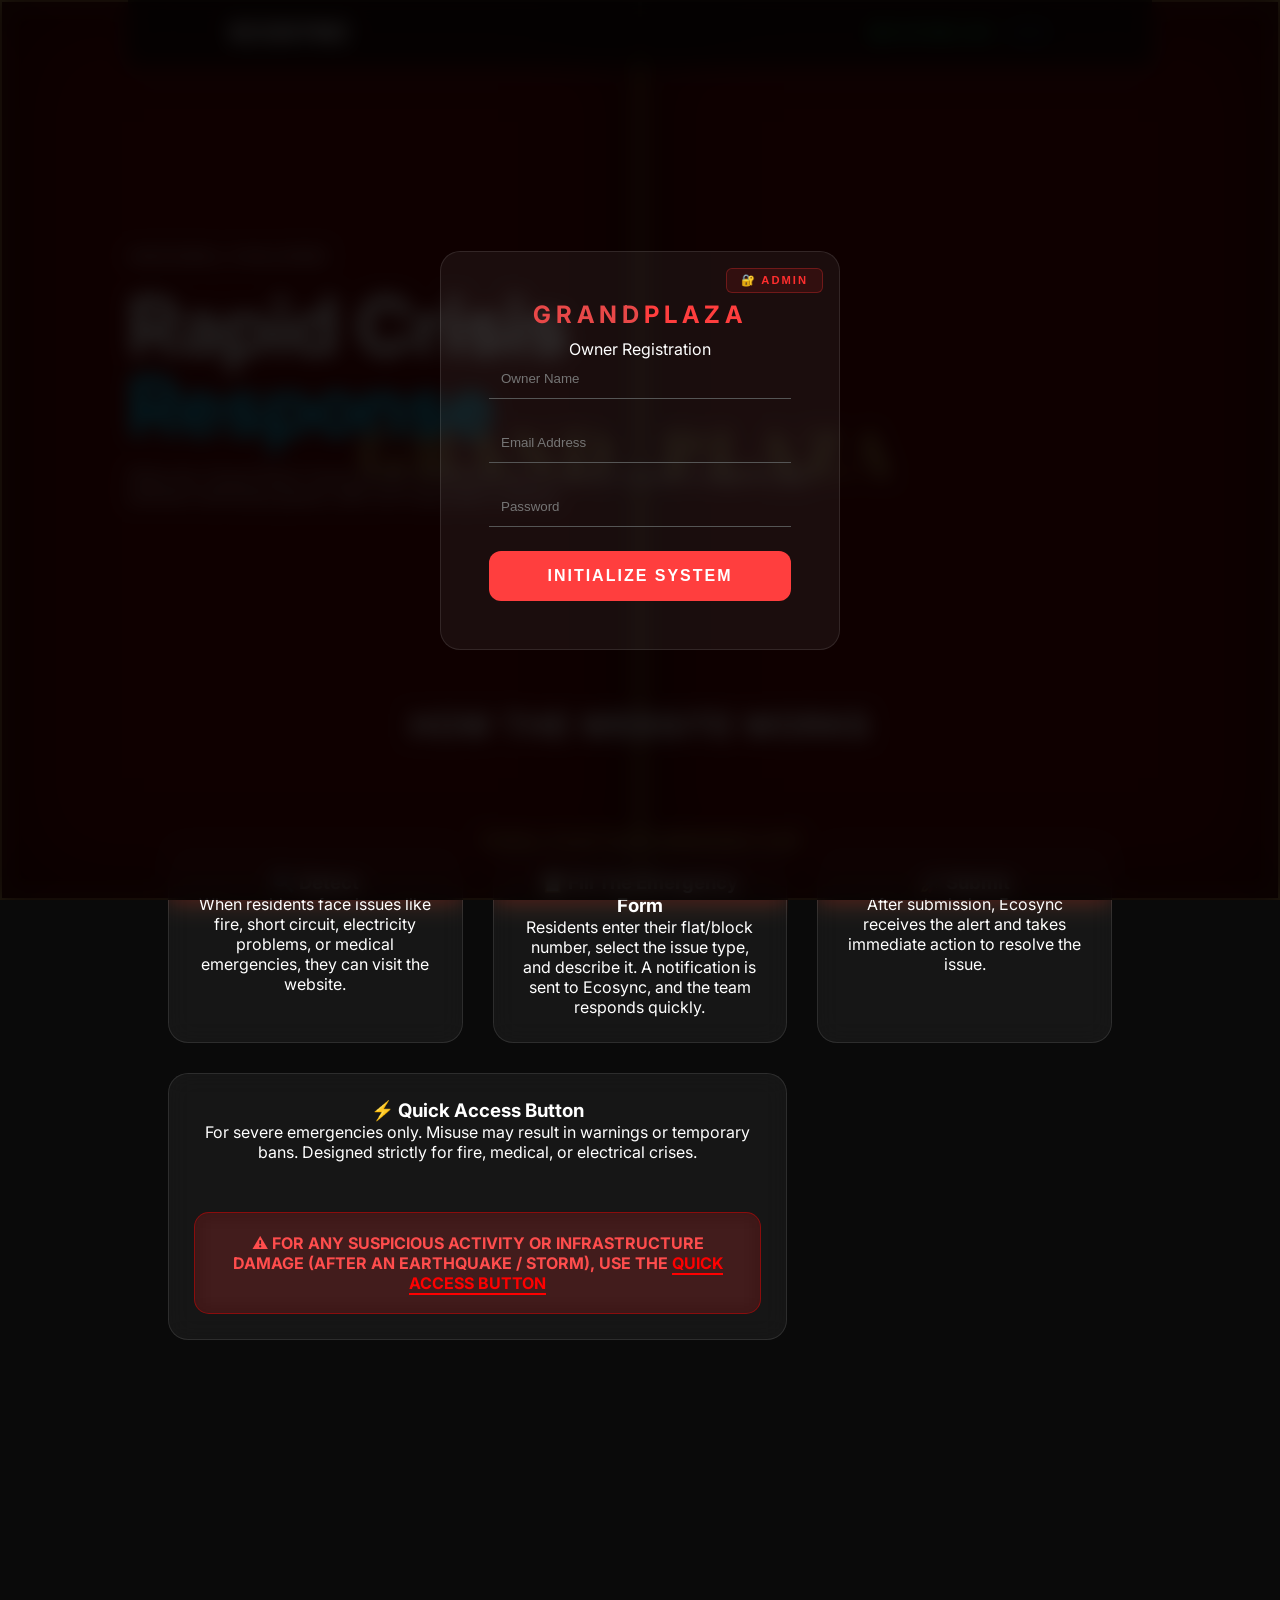
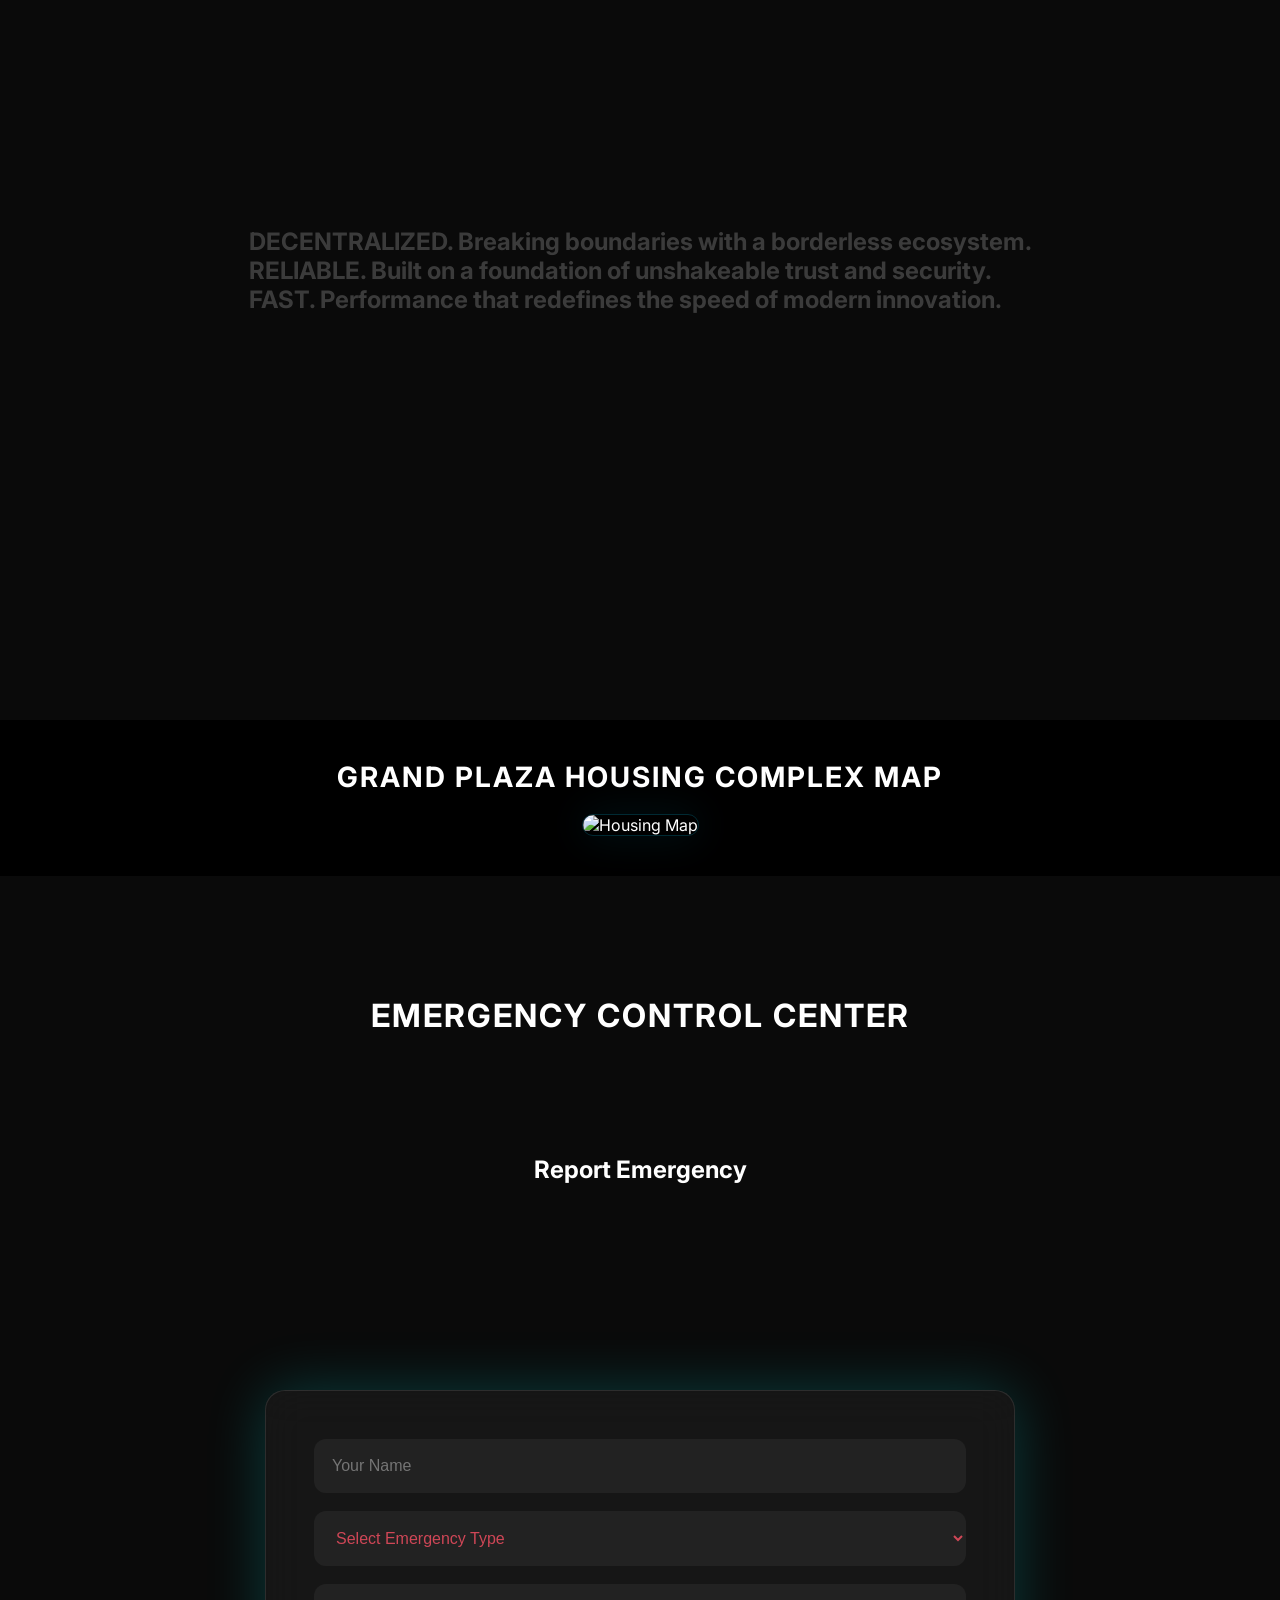
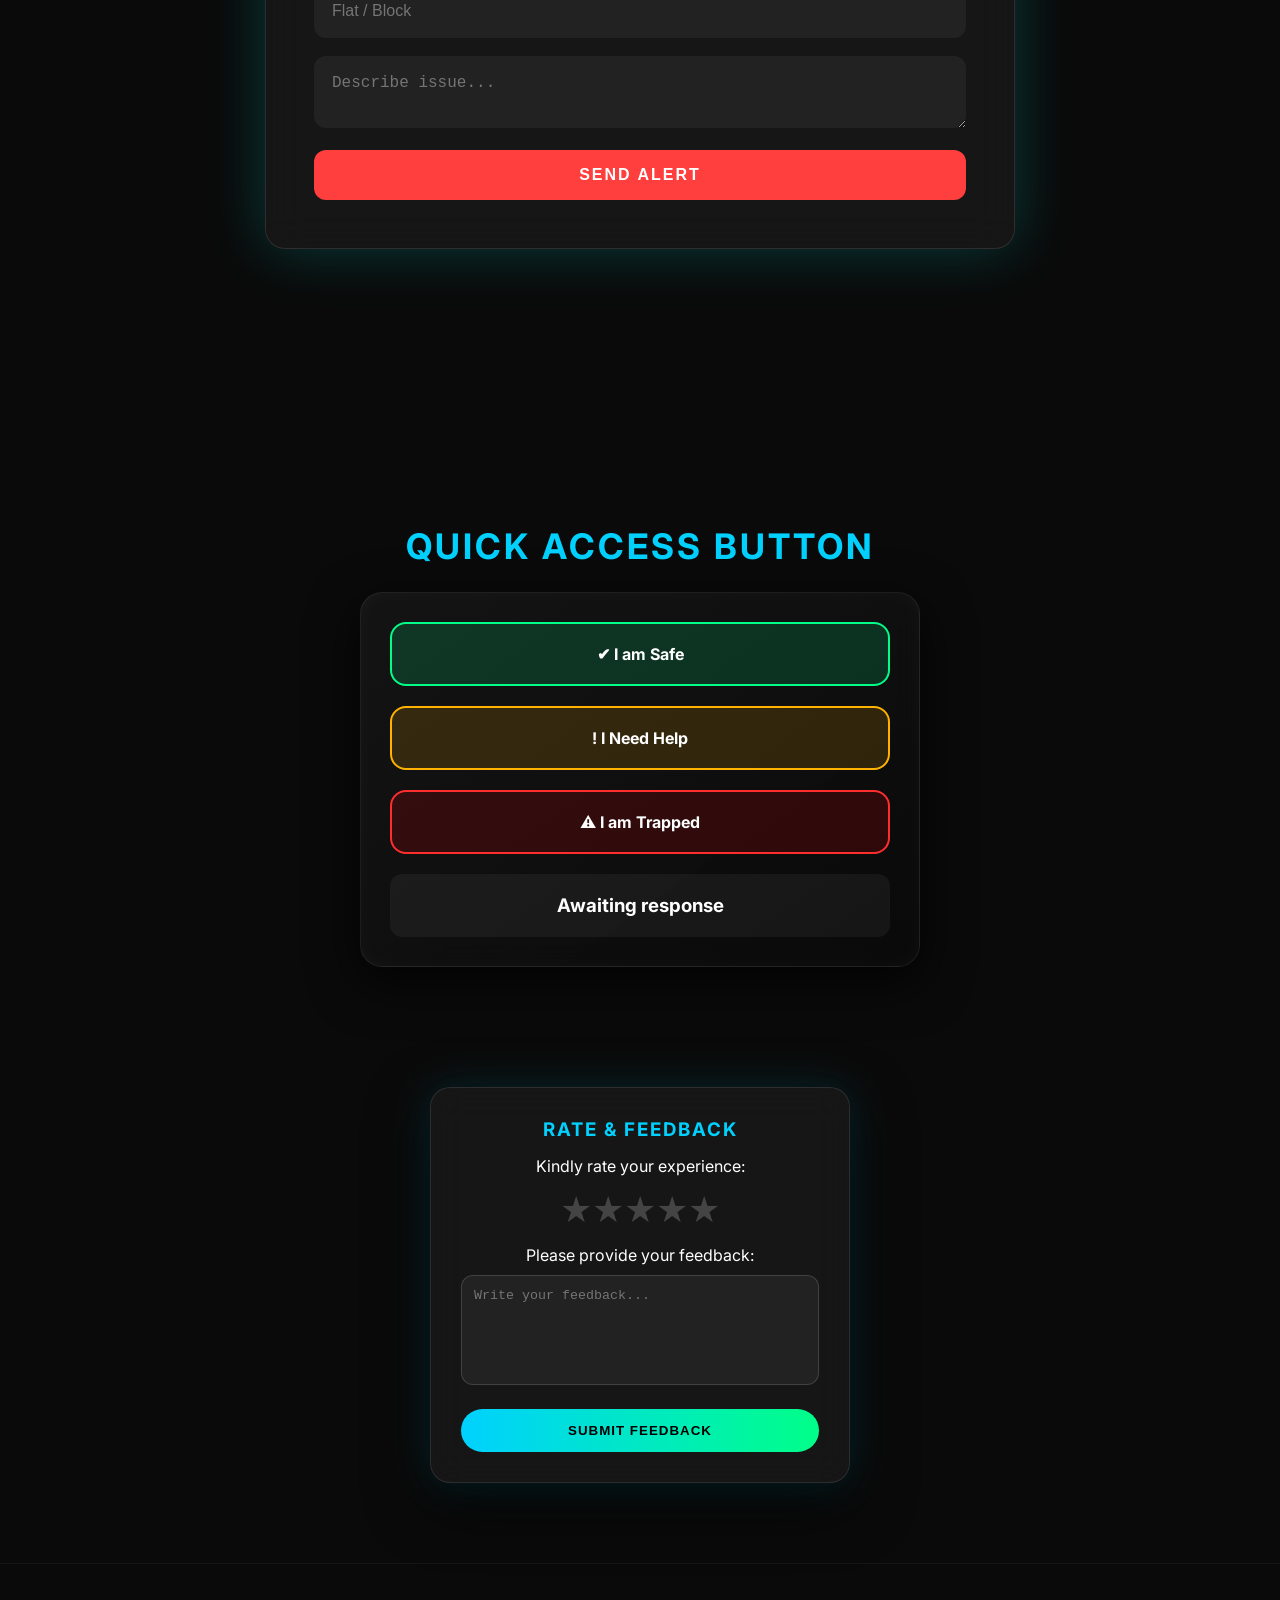
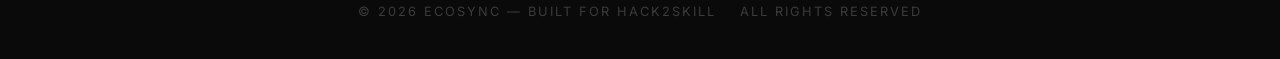
==== commit ae4bfe74: "change" ====
--- a/index.html
+++ b/index.html
@@ -252,7 +252,7 @@
   color:rgba(255,255,255,0.2);
   font-size:0.8rem;letter-spacing:2px;margin-top:80px;
 ">
-  © 2026 ECOSYNC — BUILT FOR HACK2SKILL &nbsp;|&nbsp; MADE BY <span style="color:#00D1FF;letter-spacing:2px;">SATTWIK SINGHA</span> &nbsp;|&nbsp; ALL RIGHTS RESERVED
+  © 2026 ECOSYNC — BUILT FOR HACK2SKILL &nbsp;&nbsp; ALL RIGHTS RESERVED
 </footer>
 
 </body>
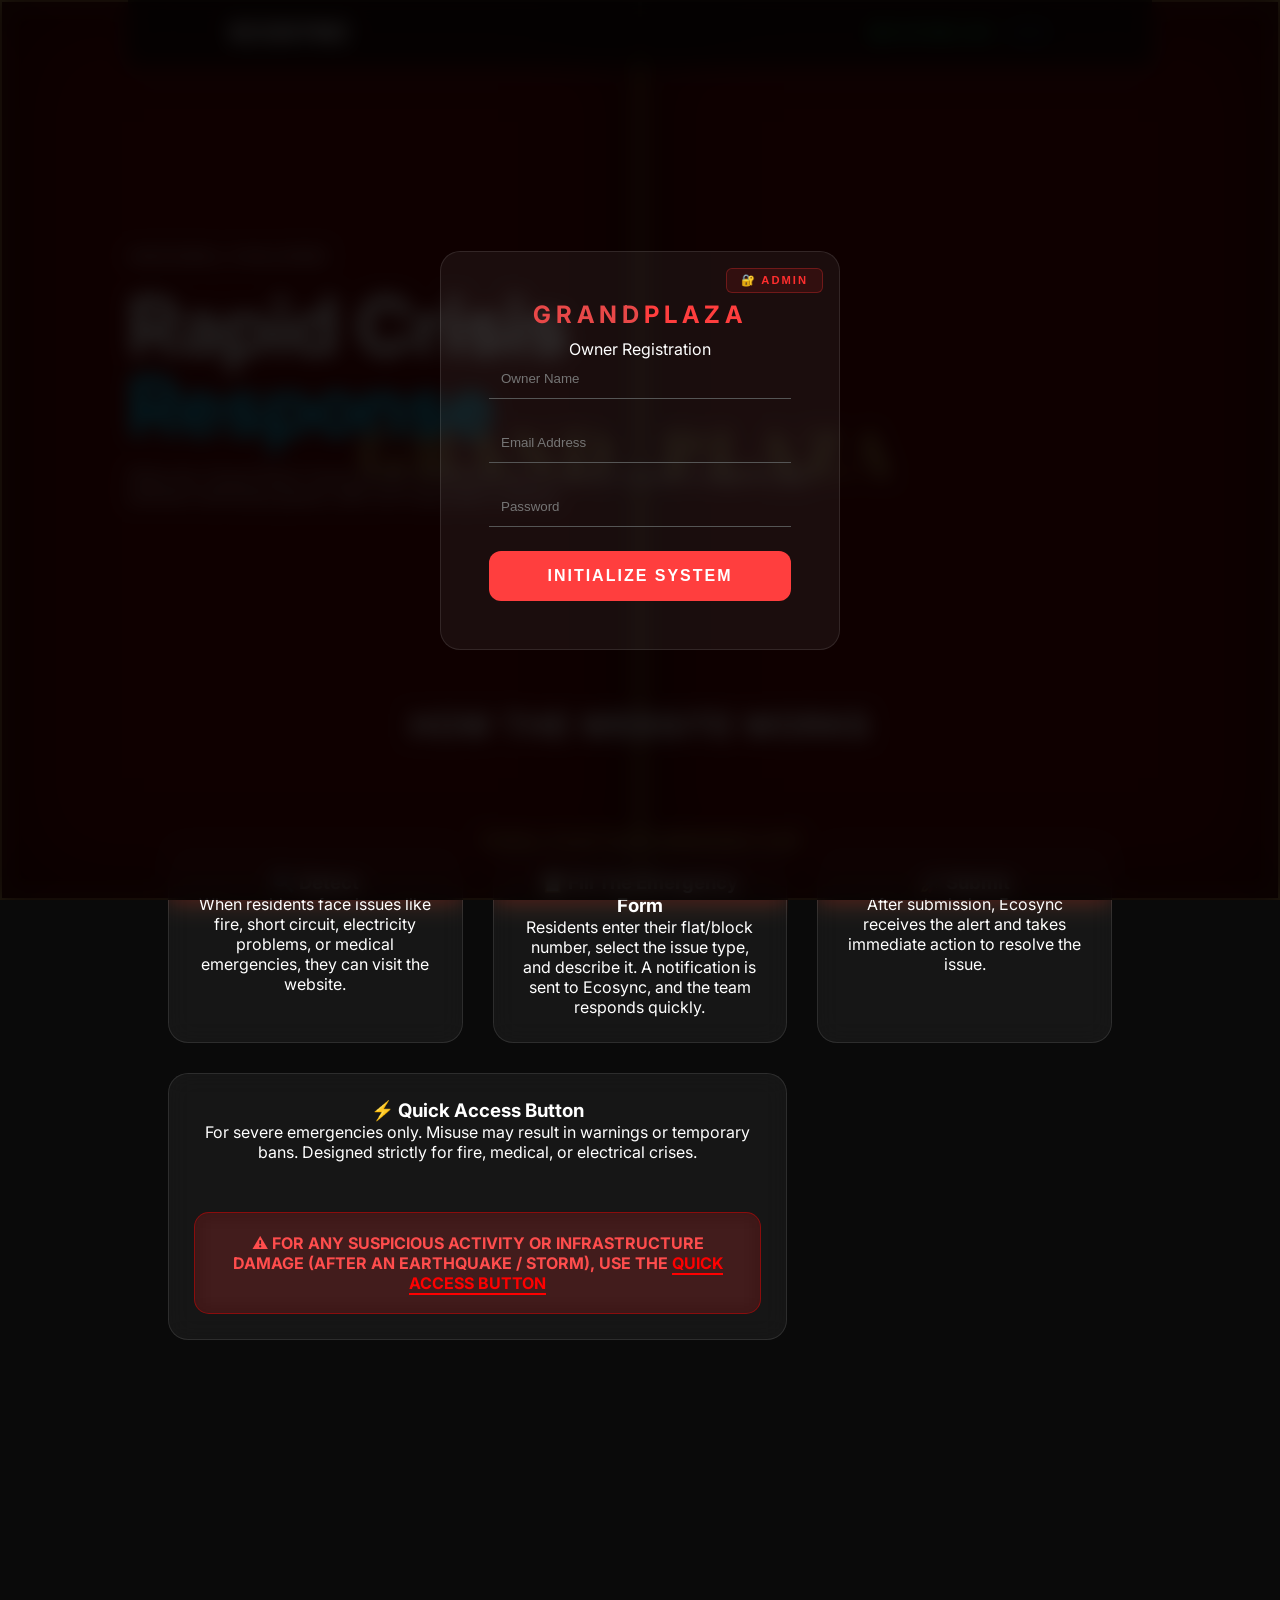
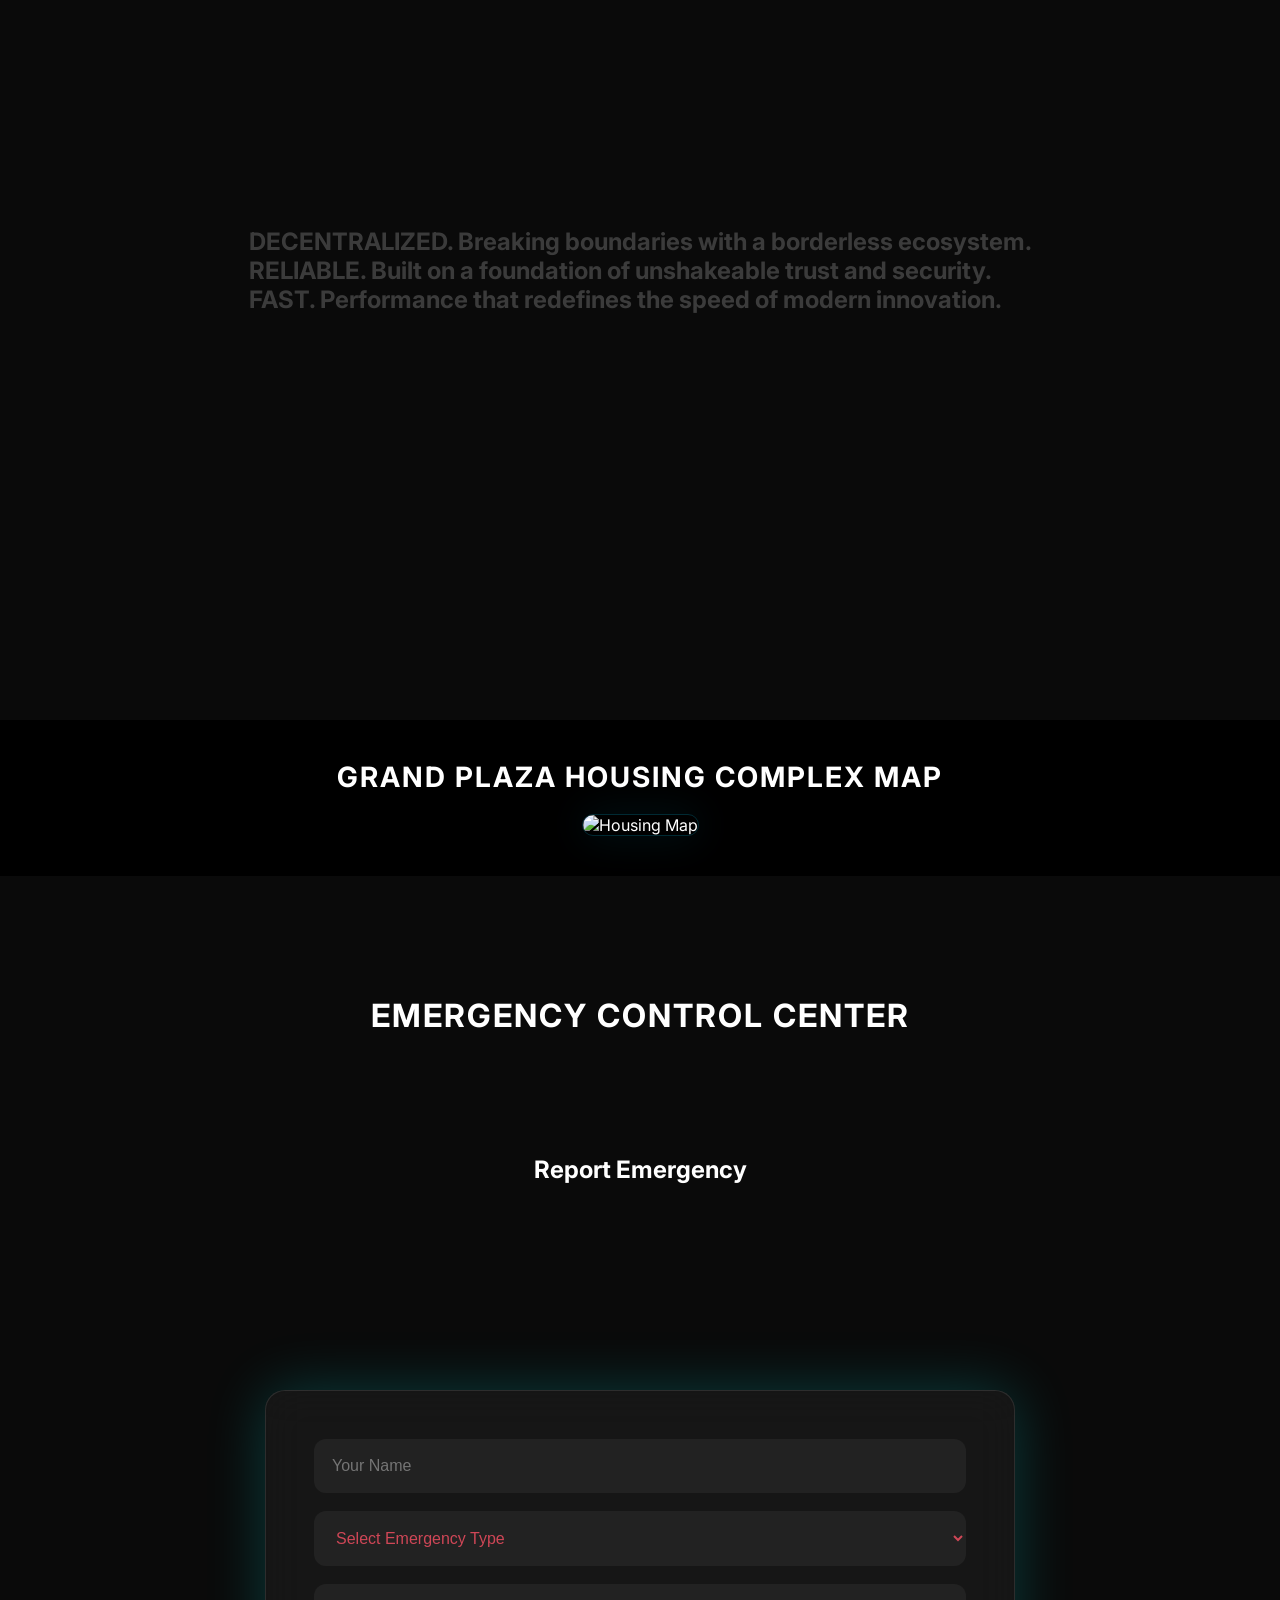
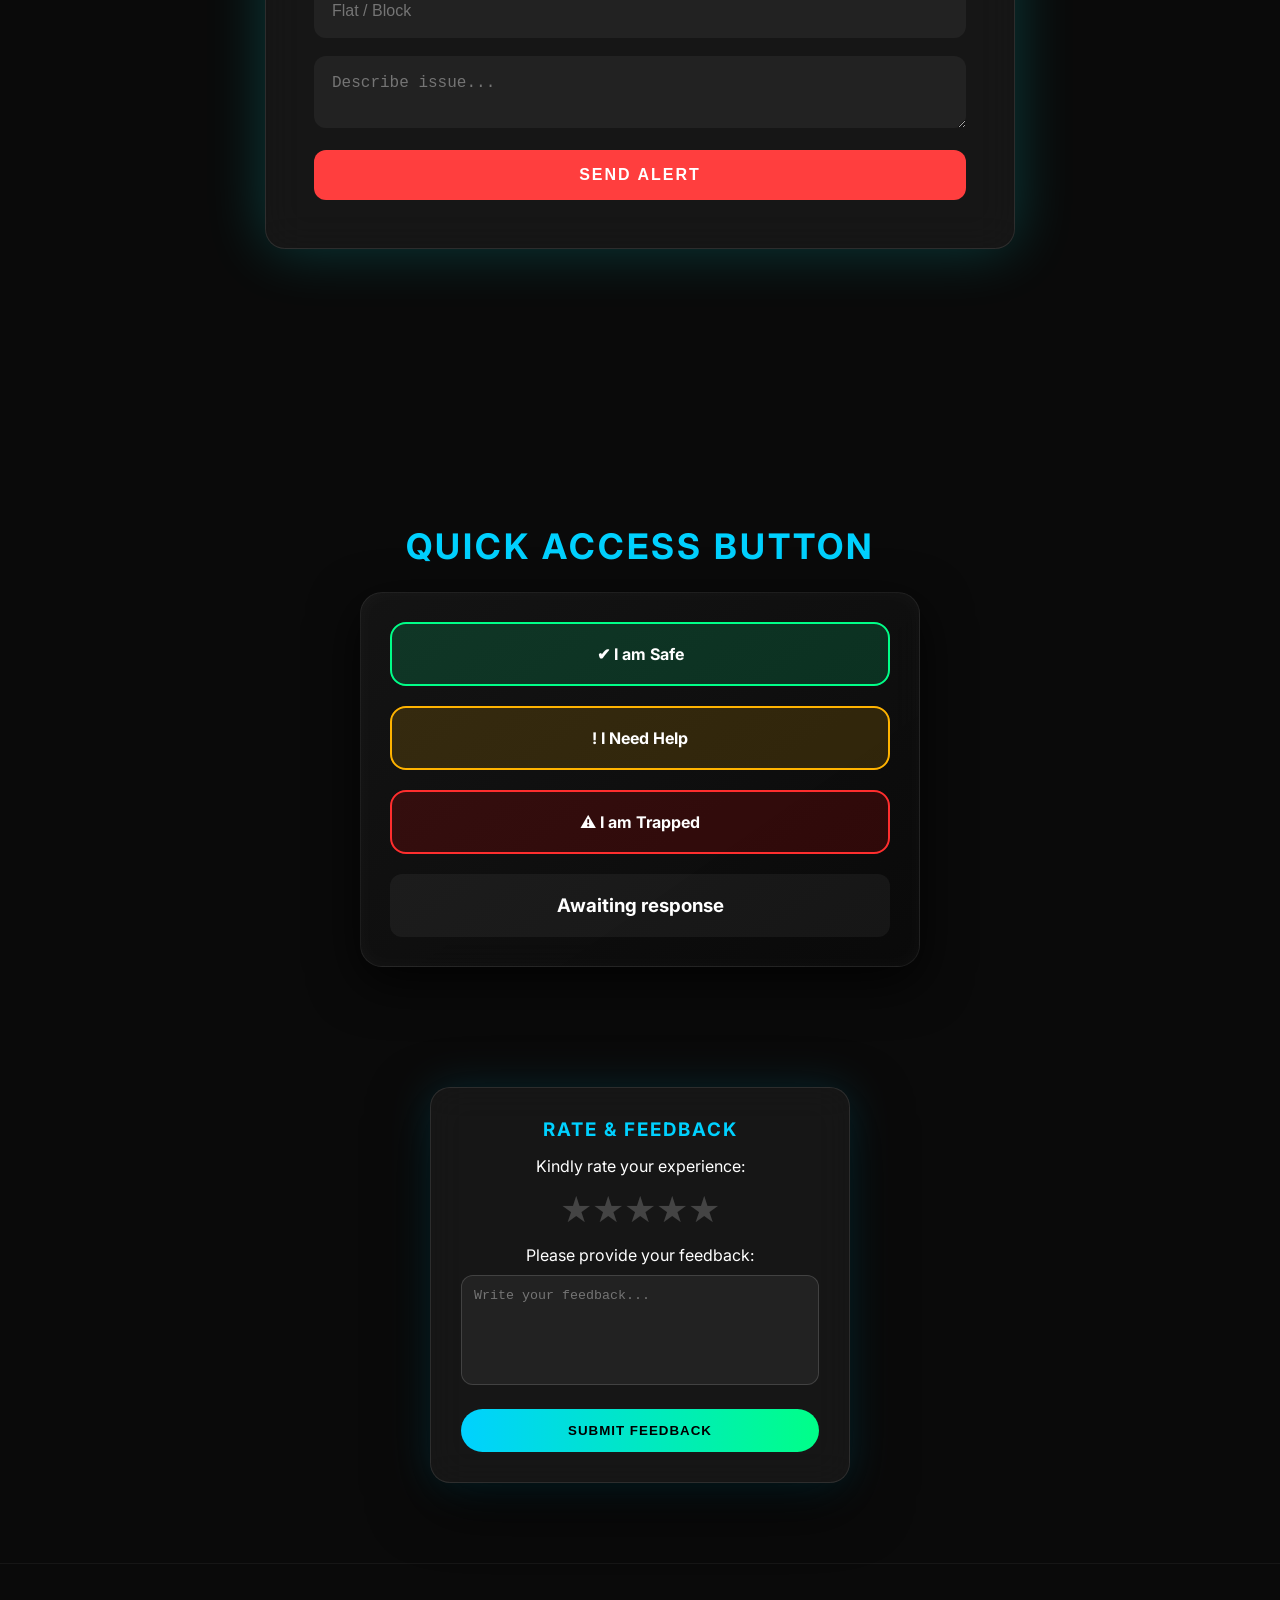
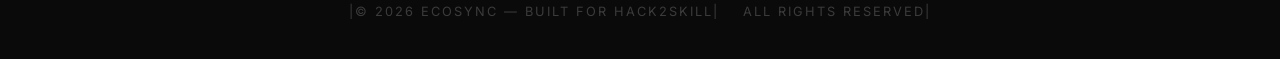
==== commit 7b63503f: "change" ====
--- a/index.html
+++ b/index.html
@@ -252,7 +252,7 @@
   color:rgba(255,255,255,0.2);
   font-size:0.8rem;letter-spacing:2px;margin-top:80px;
 ">
-  © 2026 ECOSYNC — BUILT FOR HACK2SKILL &nbsp;&nbsp; ALL RIGHTS RESERVED
+  |© 2026 ECOSYNC — BUILT FOR HACK2SKILL| &nbsp;&nbsp; ALL RIGHTS RESERVED|
 </footer>
 
 </body>
